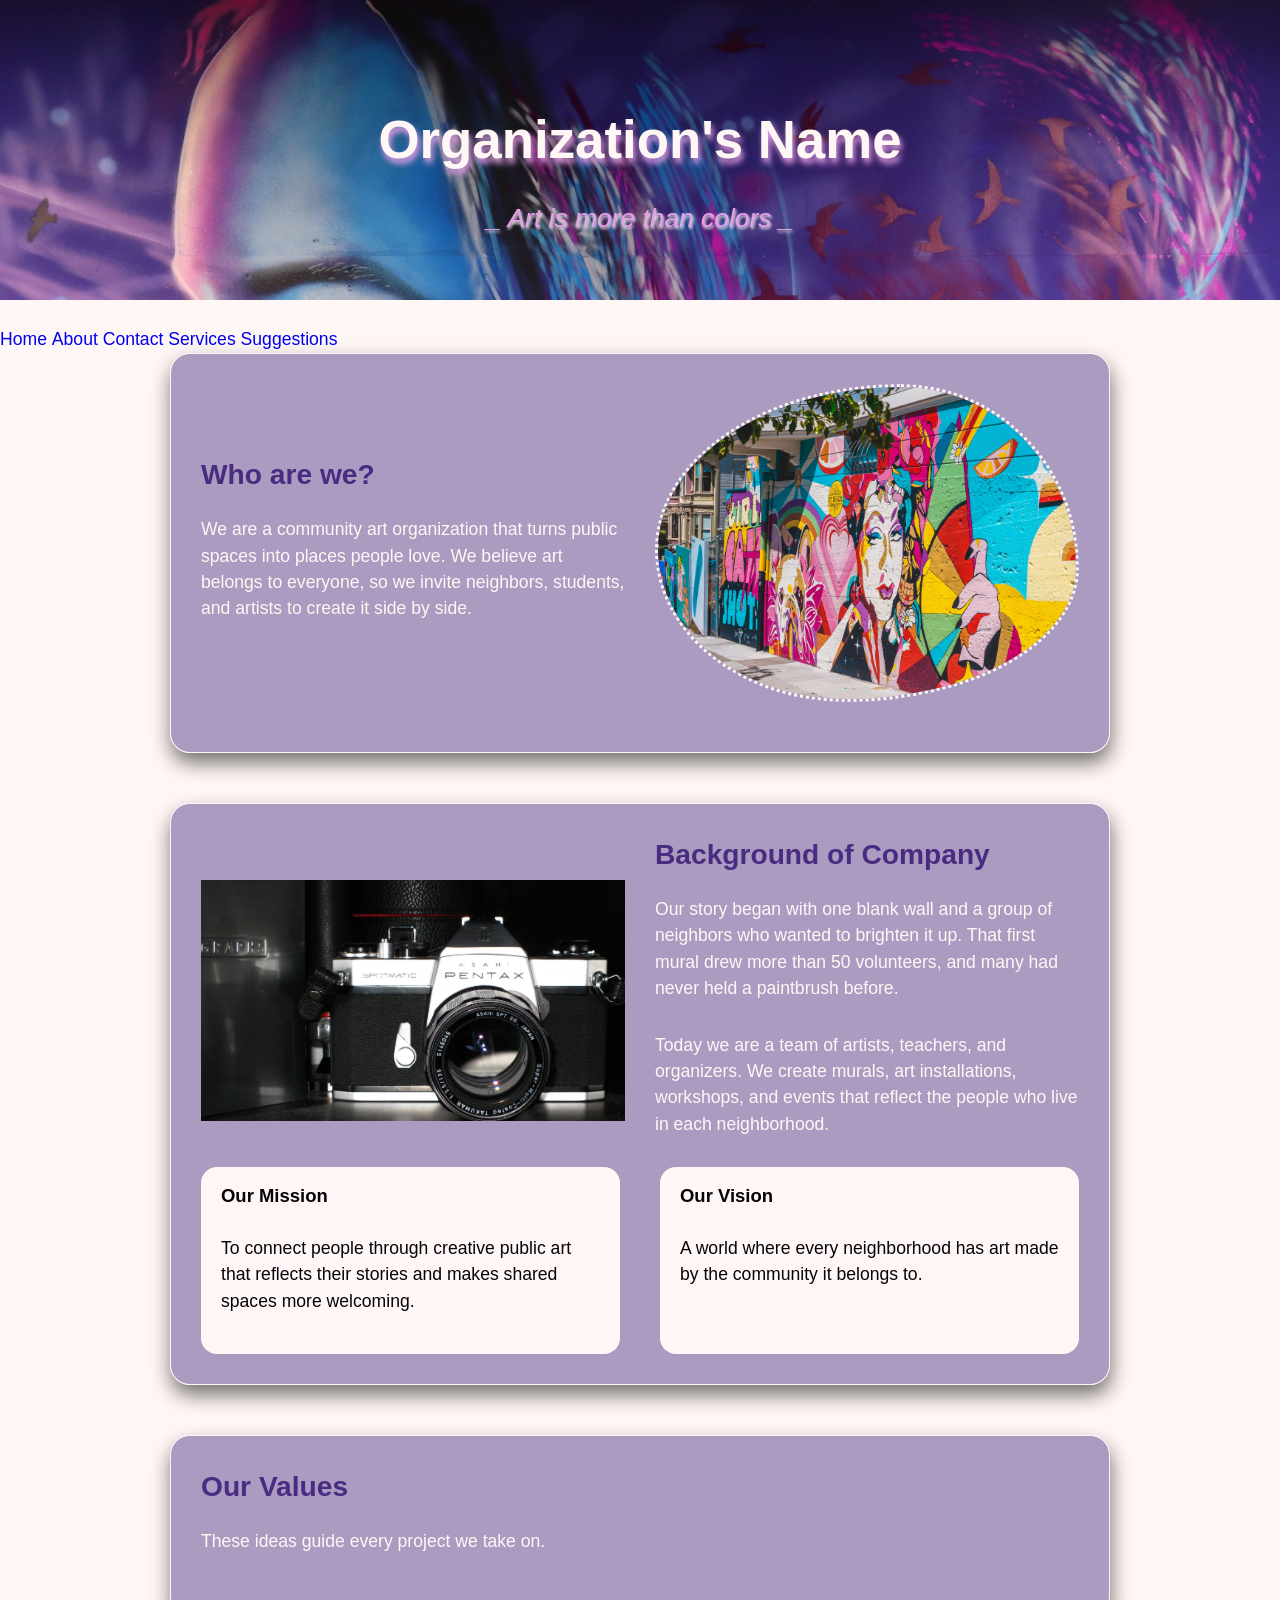
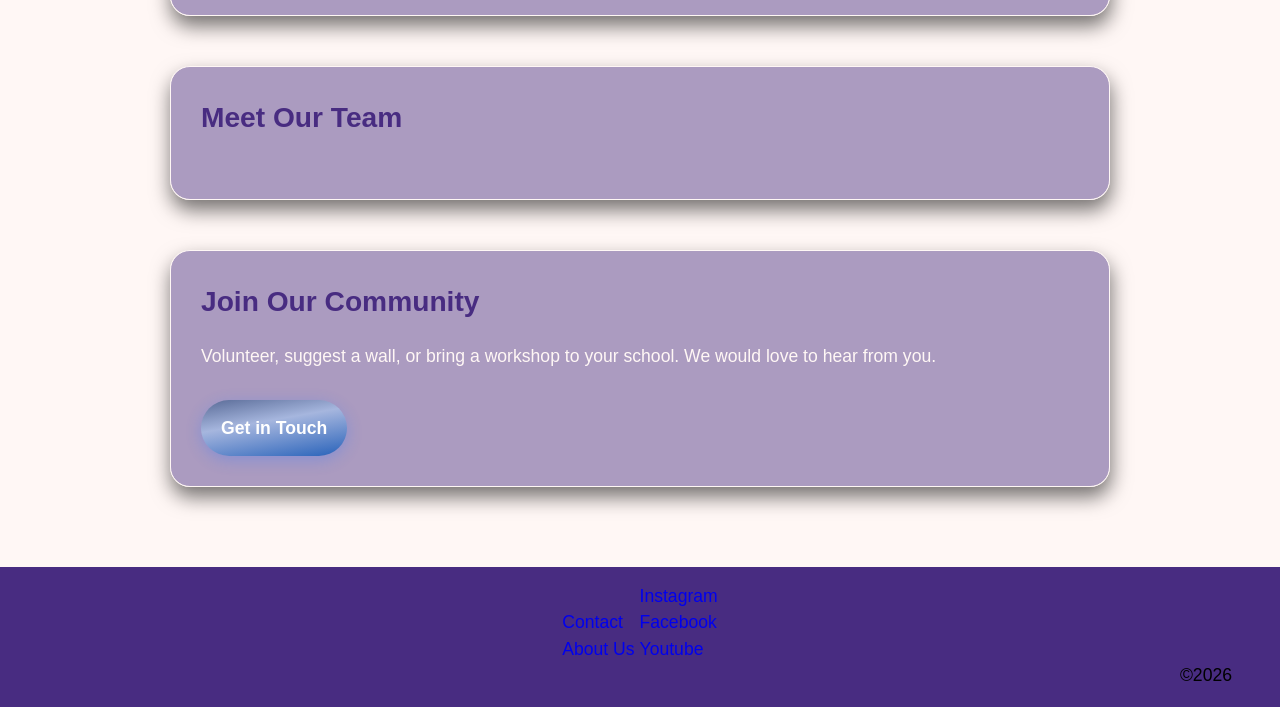
==== about.html @ e56e2a76 "🎨 Mobile drop-down menu functionality and header & footer HTML added" ====
<!DOCTYPE html>
<html lang="en">
<head>
    <meta charset="UTF-8">
    <meta name="viewport" content="width=device-width, initial-scale=1.0">
    <title>About Us</title>
    <link rel="stylesheet" href="css/layout.css">
    <link rel="stylesheet" href="css/styles.css">
</head>
<body>
    <header>
        <div id="slogan">
            <h1>Organization's Name</h1>
            <p>_ Art is more than colors _</p>
        </div>
    </header>

    <div class="drop-menu">
        <input type="checkbox" id="toggle" class="input" />
        <label class="hamburger" for="toggle">
            <img src="img/menu-icon.png" class="hamburger-icon" alt="">
        </label>

        <nav class="menu">
            <ul class="menu-list">
                <a href="index.html" class="menu-button"><li>Home</li></a>
                <a href="about.html" class="menu-button"><li>About</li></a>
                <a href="contact.html" class="menu-button"><li>Contact</li></a>
                <a href="services.html" class="menu-button"><li>Services</li></a>
                <a href="suggest.html" class="menu-button"><li>Suggestions</li></a>
            </ul>
        </nav>
    </div>

    <main id="homepage">
        <section>
            <div class="split">
                <div>
                    <h2>Who are we?</h2>
                    <p>We are a community art organization that turns public spaces into places people love. We believe art belongs to everyone, so we invite neighbors, students, and artists to create it side by side.</p>
                </div>
                <img class="special-img" src="img/community-art-creation.jpg" alt="Community Art Creation">
                </div>
        </section>

        <section>
            <div class="split">
                <img src="img/camera.jpg" alt="">
                <div>
                    <h2>Background of Company</h2>
                    <p>Our story began with one blank wall and a group of neighbors who wanted to brighten it up. That first mural drew more than 50 volunteers, and many had never held a paintbrush before.</p>
                    <p>Today we are a team of artists, teachers, and organizers. We create murals, art installations, workshops, and events that reflect the people who live in each neighborhood.</p>
                </div>
            </div>
            <div class="grid-2">
                <div class="card">
                    <h3>Our Mission</h3>
                    <p>To connect people through creative public art that reflects their stories and makes shared spaces more welcoming.</p>
                </div>
                <div class="card">
                    <h3>Our Vision</h3>
                    <p>A world where every neighborhood has art made by the community it belongs to.</p>
                </div>
            </div>
        </section>
        <section>
            <h2>Our Values</h2>
            <p>These ideas guide every project we take on.</p>
        </section>
        <section>
            <h2>Meet Our Team</h2>
            <p></p>
        </section>
        <section>
            <h2>Join Our Community</h2>
            <p>Volunteer, suggest a wall, or bring a workshop to your school. We would love to hear from you.</p>
            <a class="button" href="contact.html">Get in Touch</a>
        </section>
    </main>

    <footer>
        <div class="footer-column-wrap">
            <div class="footer-column">
                <ul>
                    <li><a href="contact.html">Contact</a></li>
                    <li><a href="about.html">About Us</a></li>
                </ul>
            </div>

            <div class="footer-column">
                <ul>
                    <li><a href="#">Instagram</a></li>
                    <li><a href="#">Facebook</a></li>
                    <li><a href="#">Youtube</a></li>
                </ul>
            </div>
        </div>
        <span id="copyright">&copy;2026</span>
    </footer>
</body>
</html>
---- css/layout.css ----
:root {
    /*color palette from mural image*/
    --mural-purple: rgb(72, 44, 129);
    --mural-blue: rgb(94, 160, 218);
    --mural-plum: rgb(231, 161, 232);
    --mural-pink: rgb(255, 56, 129);

    /*off white and black*/
    --black: rgb(7, 3, 9);
    --white: rgb(255, 247, 245);
}

textarea{
    display:block;
    width:80%;
    height: 20vw;
}

#submissionSection{
    width: 80%;
    margin: 10rem auto;
    display:none;
    grid-template-columns: 100%;
    grid-auto-flow:row;
    row-gap: 1rem;
}

#submissionDescription{
    white-space:pre-wrap;
    width: 80%;
    margin:2rem auto;
    overflow-wrap:break-word;
}

#submissionColorPalette{
    display:grid;
    grid-template-rows:100%;
    grid-auto-columns: 1fr;
    grid-auto-flow: column;
    height: fit-content;
    width: 95%;
    margin: 3rem auto;
    box-shadow: 0 0 10px rgba(0, 0, 0, 0.351);
}

#submissionColorPalette > *{
   
    height: fit-content;
    text-align:center;
    padding: 0.5rem;
}

#submissionColorPalette h3{
    color:white;
    font-size: clamp(1.25rem, 80%, 10rem);

    margin-top: 5rem;
    margin-bottom: 5px;
    text-shadow: 0px 0px 2px rgba(0, 0, 0, 0.474);
}

#suggestForm{
    display:grid;
    grid-template-columns: repeat(2, 1fr);
    justify-content:center;
}

#firstNameBox, #lastNameBox, #artNameBox{
    width:80%;
    margin-left:auto;
    margin-right:auto;
    display:grid;
    grid-template-rows: 100%;
    grid-template-columns: 1fr 3.5fr;
    gap: 0.5rem;
    justify-self:center;
}

#artNameBox, #suggestReqText{
    grid-column: 1/-1;
}

#colorPickerOptions{
    display:grid;
    grid-template-columns:repeat(3, 1fr);
    grid-auto-flow:row;
}

#colorBtnBox{
    display:grid;
    grid-template-columns: 100%;
    grid-template-rows: repeat(2, 1fr);
}

#colorPaletteLabel{
    display:grid;
    align-items:center;
}



#toggle {
    position: absolute;
    opacity: 0;
    width: 0;
    height: 0;
    pointer-events: none;
}

.hamburger-icon {
    opacity: 0;
    height: 0;
    width: 0;
}

/*
================================
media queries
================================
*/


/* tablet media query */
@media (max-width: 900px){
    /*Mobile drop-down menu*/

    .drop-menu {
        position: fixed;
        top: 32px;
        right: 16px;
    }

    .hamburger {
        position: absolute;
        right: 0;
    }

    .menu-button {
        display: block;
        background-color: var(--white);
    }

    .menu-list {
        text-align: right;
        position: absolute;

        right: 14px;
        top: 75px;
    }

    .menu {
        display: flex;
        flex-direction: column;
        background: var(--mural-blue);
        max-height: 0;
        overflow: hidden;
        opacity: 0;
        transition: max-height 0.38s ease, opacity 0.25s ease;
    }

    #toggle:checked ~ .menu {
        max-height: 100vh;
        opacity: 1;
    }

    .hamburger-icon {
        opacity: 1;
        height: 70px;
        width: auto;
    }

    /*---END drop-down menu---*/



    #suggestForm{
        grid-template-columns: 100%;
        grid-auto-flow: row;
    }

    #firstNameBox, #lastNameBox, #artNameBox{
        grid-template-columns:100%;
        grid-template-rows:repeat(2, 1fr);
        justify-items:center;
        justify-self:center;
    }

    #submissionColorPalette{
        grid-template-columns: repeat(2, 1fr);
        grid-template-rows: 1fr;
        grid-auto-flow:row;
        grid-auto-rows: 1fr;
    }

    #artDescription{
        height: 50vw;
    }

    .colorPicker{
        width: 10vw !important;
        height: 10vw !important;
    }

    .colorBtn{
        width: 10vw !important;
        height: 10vw !important;
    }

    #suggestForm label:has(input:focus:invalid)::before{
        left:15% !important;
    }

     #suggestForm label:has(textarea:focus:invalid)::before{
        left:-5% !important;
     }
    #homepage .split {
        grid-template-columns: 1fr;
     }
    #homepage .grid-4 {
        grid-template-columns: repeat(2,1fr);
     }
     header #slogan h1 {
        font-size: 2.3em;
     }
     header #slogan p {
        font-size: 1.2em;
     }
     #homepage .grid-2 {
        grid-template-columns: 1fr;
     }
}

/* mobile media query */
@media (max-width: 700px){
    #artDescription{
        height: 90vw;
    }
    #homepage .split {
        grid-template-columns: 1fr;
     }
    #homepage .grid-4 {
        grid-template-columns: 1fr;
     }
     header #slogan h1 {
        font-size: 2.3em;
     }
     header #slogan p {
        font-size: 1.2em;
     }
     #homepage .grid-2 {
        grid-template-columns: 1fr;
     }
}
---- css/styles.css ----
/*
================================
resets
================================
*/

*{
    box-sizing:border-box;
    
    margin: 0;
    padding: 0;
}

body{
    margin:0;
    padding:0;
    font-size:1.2em;
    font-family:'Lucida Sans', 'Lucida Sans Regular', 'Lucida Grande', 'Lucida Sans Unicode', Geneva, Verdana, sans-serif;
    line-height:1.5;
}

/*
================================
Color picker styles
================================
*/

.colorBtn{
    background-color:gray;
    border:1px solid black;
    height:2rem;
    width: 2rem;
    aspect-ratio: 1/1;
    user-select:none;
    border-radius:50%;
    display:grid;
    grid-template-columns: 100%;
    grid-template-rows: 100%;

    transition:all 0.2s ease;
    cursor:pointer;
    margin: 0.5rem;
}

.colorBtn > p{
    display:grid;
    place-items:center;
    width:100%;
    height:100%;
    line-height:1;
    text-align:center;
    font-size: 1.2rem;
    font-weight:bolder;
}

.colorPicker{
    width:2rem;
    height: 2rem;
    aspect-ratio:1;
    padding:0px;
    background-color:transparent;
    border-radius: 50%;
    cursor:pointer;
    margin: 0.5rem;

    transition:all 0.2s ease;
}

.colorPicker:hover, .colorBtn:hover{
    transform:scale(1.2);
}

.colorPicker::-webkit-color-swatch{
    border-radius: 50%;
}

.colorPicker::-moz-color-swatch{
    border-radius: 50%;
}


#colorPickerBox{
    display:grid;
    grid-template-rows:repeat(1, 1fr);
    /* grid-auto-columns: max-content; */
    grid-auto-flow:column;
    width:80%;
    justify-self:center;
    justify-content:center;
    grid-column:1/-1;
}

#submitFormBtn{
    margin: 2rem;
    font-size: 1.5rem;
    background-color:black;
    color:white;
    padding: 1rem;
    border-radius: 20px;
    width:fit-content;
    height:fit-content;

    grid-column: 1/-1;
    justify-self:center;

    transition: all 0.2s ease

}

#submitFormBtn:hover{
    cursor:pointer;
    transform:scale(1.2);
}

#submissionColorPalette{
    border-radius: 20px;
    overflow:hidden;
}


/* --------- end color picker styles --------- */

/*
================================
submission form styles
================================
*/

section{
    clear:both;
}

#suggestReqText{
    color:red;
    font-size: 1rem;
    font-style:italic;
}

.sectionTitle{
    font-size: clamp(3rem, 6vw, 20rem);
    color:rgb(232, 232, 232);
    text-shadow: 0.2vw 0.2vw 0px rgba(0, 0, 0, 0.415);
    clear:both;
    text-align:center;
    margin: 2rem auto;
    width: 100% !important;
}

#suggestForm{
    width: 80%;
    margin: 5rem auto;
    font-size:1rem;
}

#suggestForm label{
    font-size:1.4rem;
    font-weight:bold;
    position:relative;
}

#suggestForm legend{
    font-weight:bold;
    font-size: 1.2rem;
    padding: 1rem;
    color:#482c81;
}

#suggestForm > *{
    margin: 1rem;
}

#suggestCard{
    display:flow-root;
    width: 70%;
    margin: 5rem auto;
}

#suggestCardImg{
    width: clamp(150px, 40%, 1000px);
    float:left;
    margin: 0px 2rem;
    border-radius: 20px;
}

#descriptionBox{
    grid-column: 1/-1;
    justify-self:center;
    width: 80%;
}

#artDescription{
    width:100%;
    padding: 1rem;
    font-size: 1.1rem;
    overflow-wrap: break-word;
}

#submissionDescription{
    font-size: 1.2rem;
}

#suggestPage{
    font-size: 1rem;
}

#userFirstName, #userLastName, #nameInput{
    font-size: 1rem;
    padding: 0.5rem;
    border-radius: 5px;

    height:fit-content;
    align-self:center;
}

#submissionDescription::before{
    content: '"';
    font-size:clamp(2rem, 5vw, 10rem);
    font-family:'Times New Roman', Times, serif;
    color:#482c81;
}

#submissionDescription::after{
    content: '"';
    font-size:clamp(2rem, 2vw, 10rem);
    font-family:'Times New Roman', Times, serif;
    color:#482c81;
}


.submissionTitle{
    font-size:clamp(1.5rem, 2vw, 10rem);
    text-align:center;
}

#suggestForm input:focus, #suggestForm textarea:focus, .colorBtn:focus{
    box-shadow: 0px 0px 10px rgba(0, 0, 0, 0.37);
}

#suggestForm input[type="color"]:focus, .colorBtn:focus{
    outline: 2px solid #FF3881;
}

#suggestForm label:has(input:focus:invalid)::before, #suggestForm label:has(textarea:focus:invalid)::before{
    content:'*';
    color:red;
    position:absolute;
    left:-3%;
}


/* --------- end submission form styles --------- */


:root {
    /*color palette from mural image*/
    --mural-purple: rgb(72, 44, 129);
    --mural-blue: rgb(94, 160, 218);
    --mural-plum: rgb(231, 161, 232);
    --mural-pink: rgb(255, 56, 129);

    /*off white and black*/
    --black: rgb(7, 3, 9);
    --white: rgb(255, 247, 245);
}

html {
    background-color: var(--white);
}


/*Header and nav styling*/
header {
    background-image: url(../img/mural.jpg);
    background-repeat: no-repeat;
    background-size: cover;
    background-position: 50% 170%;
    background-attachment: fixed;

    width: 100%;
    height: 300px;
}

nav li {
    display: inline-block;
    list-style-type: none;
    list-style-image: none;
}

nav a {
    text-decoration: none;
}

/*---------------END header and nav styling---------------*/
body {
    width: 100%;
}

main.center {
    margin: 0 auto;
    width: 75%;
}


/*
============================
Images
============================
*/

/*default image styling, resizes large images and centers them*/
img {
    width: 100%;
    height: auto;

    max-width: 700px;
    margin: 0 auto;
}

/*other image styling*/
img.gallery-img {
    display: inline-block;
    max-width: 300px;
}

img.left {
    max-width: 50%;
    margin: 0 1rem 0 0;
}

img.right {
    max-width: 50%;
    margin: 0 0 0 1rem;
}

/*----------------END image styling.----------------*/





.content-box {
    display: flow-root;
    min-height: fit-content;
    object-fit: contain;
}




hr {
    border-top: 2px solid black;
    margin: 1rem auto;
}







/*
================================
Footer styling
================================
*/
footer {
    background-color: var(--mural-purple);
    grid-area: footer;
    width: 100%;
    min-height: 140px;

    margin: 5rem 0 0;
    padding: 1rem;
}

.footer-column-wrap {
    margin: 0 auto;
    width: fit-content;
}

.footer-column {
    display: inline-block;
}

footer li {
    list-style-type: none;
    list-style-image: none;
}

footer a {
    text-decoration: none;
}

#copyright {
    float: right;
    margin-right: 2rem;
}

/*-----------------END footer styling----------------*/

body {
    font-size: 1.1em;
}

/** index page styling **/
#slogan {
    text-align: center;
    padding: 100px 50px;
}

#slogan h1 {
    font-size: 3em;
    color: var(--white);
    text-shadow: 2px 5px 6px var(--mural-plum);
    margin-bottom: 20px;
    font-weight: 800;
}

#slogan p {
    font-size: 1.5em;
    font-style: italic;
    color: var(--mural-plum);
    text-shadow: 1px 2px 3px var(--white);
    font-weight: 500;
}

#homepage {
    max-width: 1000px;
    margin: 0 auto;
    padding: 0 30px;
}

#homepage section {
    background-color: rgba(72, 44, 129, 0.454);
    border-radius: 20px;
    padding: 30px;
    margin-bottom: 50px;
    box-shadow: 1px 10px 20px rgba(0, 0, 0, 0.547);
    border: 1px solid var(--white);
}

#homepage section h2 {
    font-size: 1.6em;
    color: var(--mural-purple);
    margin-bottom: 20px;
    font-weight: 700;
}

#homepage section p {
    color: var(--white);
    margin-bottom: 30px;
}

.special-img {
    width: 100%;
    max-height: 350px;
    object-fit: cover;
    aspect-ratio: 4/3;
    border-radius: 58% 42% 55% 45% / 52% 58% 42% 48%;
    border: 3px dotted var(--white);
    margin-bottom: 20px;
}

.scrolling {
  display:flex;
  gap:10px;
  overflow-x:auto;
  padding-bottom:20px;
}
.scroller-card {
  position:relative;
  flex:0 0 min(80%,350px);
  margin:0;
  border-radius: 10px;
  overflow:hidden
}
.scroller-card img {
  width:100%;
  aspect-ratio:16/10;
  object-fit:cover
}
.scroller-card figcaption{
  position:absolute;
  left:0;
  right:0;
  bottom:0;  
  padding:10px;
  background:#482c816e;
  color: white;
}
.button-grp {
    margin-top: 20px;
    display: flex;
    flex-direction: column;
    align-items: flex-start;
    gap: 15px;
}

.button-grp p {
    font-weight: 600;
    color: var(--mural-purple);
    margin-bottom: 0;
}

.button {
    display: inline-block;
    background: linear-gradient(170deg, rgba(59, 89, 136, 0.738) 0%, rgba(164, 192, 233, 0.731) 40%, rgba(1, 81, 184, 0.777) 100%);
    color: #ffffff;
    padding: 15px 20px;
    border-radius: 50px;
    text-decoration: none;
    font-weight: 600;
    box-shadow: 0 4px 15px rgba(51, 119, 255, 0.3);
    transition: transform 0.2s ease, box-shadow 0.2s ease;
}

.button:hover {
    transform: translateY(2px);
    box-shadow: 0 6px 20px rgba(0, 128, 255, 0.718);
}

.split {
    display: grid;
    grid-template-columns: repeat(2,1fr);
    gap: 30px;
    align-items: center;
}

.grid-4 {
    display: grid;
    grid-template-columns: repeat(4,1fr);
    gap: 15px;
}
.card {
    background-color: var(--white);
    border-radius: 16px;
}
.card img {
    aspect-ratio: 3/2;
    object-fit: cover;
    border-radius: 10px;
}
.card h3 {
    color: var(--black);
    font-size: 1.05em;
    margin: 15px 20px;
}
#homepage .card p {
    color: var(--black);
    padding: 10px 20px;
}
.grid-2 {
    display: grid;
    grid-template-columns: repeat(2,1fr);
    gap: 40px;
}
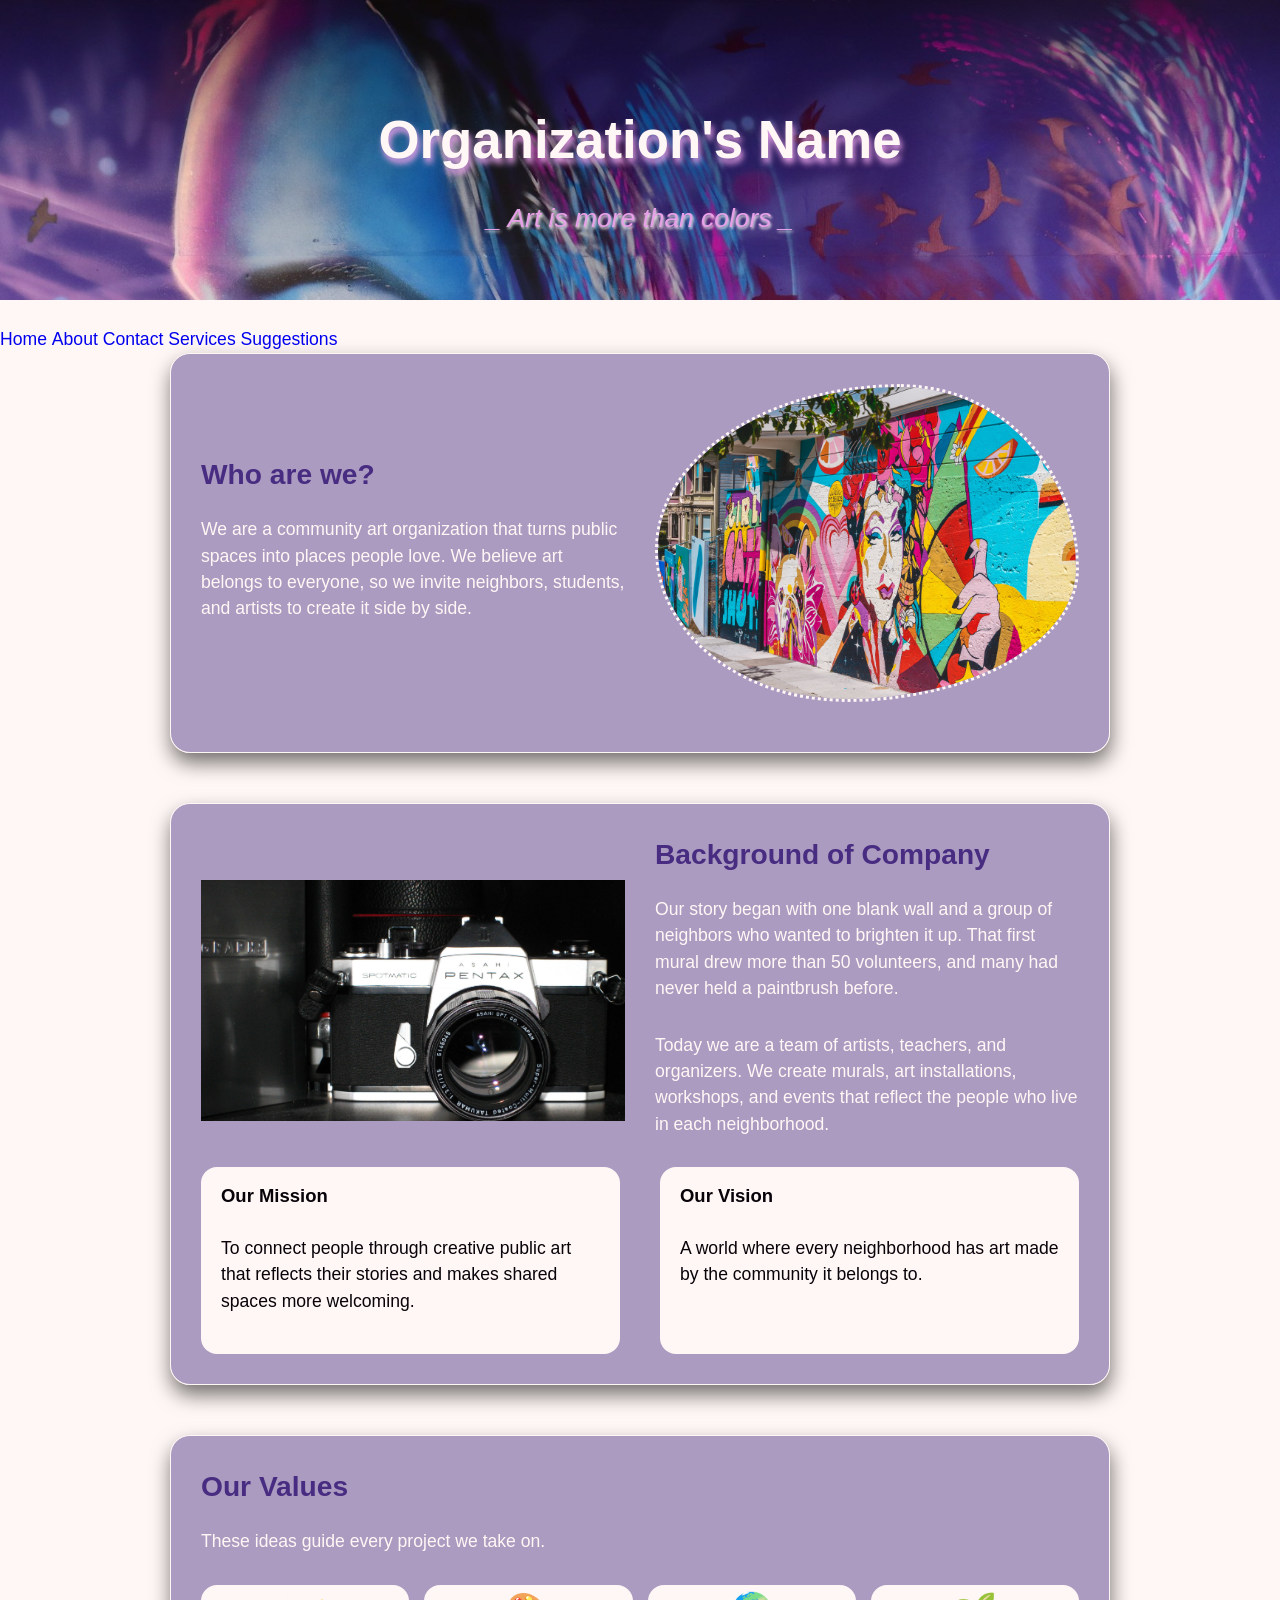
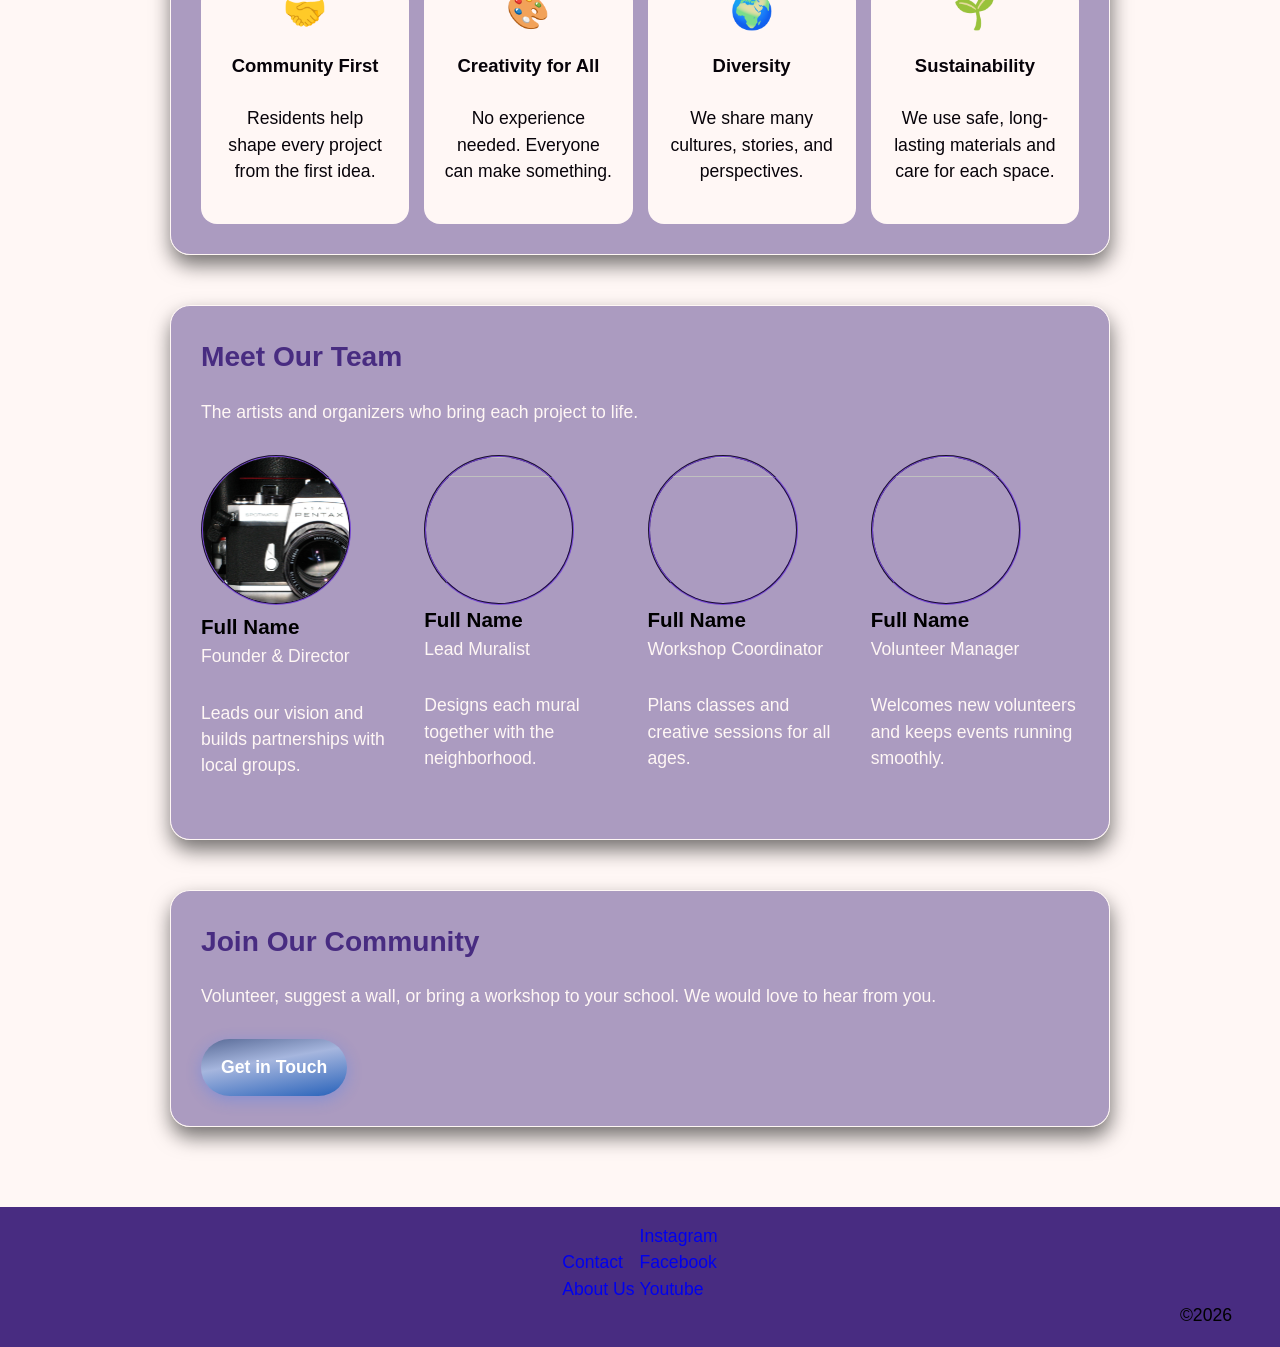
==== commit b2991e48: "Merge branch 'main' of https://github.com/MicahBits-n-Bytes/Fox-valley-art-installation-site" ====
--- a/about.html
+++ b/about.html
@@ -66,10 +66,60 @@
         <section>
             <h2>Our Values</h2>
             <p>These ideas guide every project we take on.</p>
+
+            <div class="grid-4">
+                <article class="card value">
+                    <span class="icon">🤝</span>
+                    <h3>Community First</h3>
+                    <p>Residents help shape every project from the first idea.</p>
+                </article>
+                <article class="card value">
+                    <span class="icon">🎨</span>
+                    <h3>Creativity for All</h3>
+                    <p>No experience needed. Everyone can make something.</p>
+                </article>
+                <article class="card value">
+                    <span class="icon">🌍</span>
+                    <h3>Diversity</h3>
+                    <p>We share many cultures, stories, and perspectives.</p>
+                </article>
+                <article class="card value">
+                    <span class="icon">🌱</span>
+                    <h3>Sustainability</h3>
+                    <p>We use safe, long-lasting materials and care for each space.</p>
+                </article>
+            </div>
         </section>
         <section>
             <h2>Meet Our Team</h2>
-            <p></p>
+            <p>The artists and organizers who bring each project to life.</p>
+
+            <div class="grid-4">
+                <article class="team-member">
+                    <img src="img/camera.jpg" alt="">
+                    <h3>Full Name</h3>
+                    <p class="role">Founder &amp; Director</p>
+                    <p>Leads our vision and builds partnerships with local groups.</p>
+                </article>
+                <article class="team-member">
+                    <img src="img/" alt="">
+                    <h3>Full Name</h3>
+                    <p class="role">Lead Muralist</p>
+                    <p>Designs each mural together with the neighborhood.</p>
+                </article>
+                <article class="team-member">
+                    <img src="img/" alt="">
+                    <h3>Full Name</h3>
+                    <p class="role">Workshop Coordinator</p>
+                    <p>Plans classes and creative sessions for all ages.</p>
+                </article>
+                <article class="team-member">
+                    <img src="img/" alt="">
+                    <h3>Full Name</h3>
+                    <p class="role">Volunteer Manager</p>
+                    <p>Welcomes new volunteers and keeps events running smoothly.</p>
+                </article>
+            </div>
         </section>
         <section>
             <h2>Join Our Community</h2>
--- a/css/styles.css
+++ b/css/styles.css
@@ -554,3 +554,19 @@
     grid-template-columns: repeat(2,1fr);
     gap: 40px;
 }
+.card.value {
+    text-align: center;
+}
+
+.card .icon {
+    display: block;
+    font-size: 2em;
+    margin-bottom: 8px;
+}
+.team-member img {
+    max-width: 150px;
+    border: 2px groove var(--mural-purple);
+    border-radius: 100px;
+    aspect-ratio: 1;
+    object-fit: cover;
+}
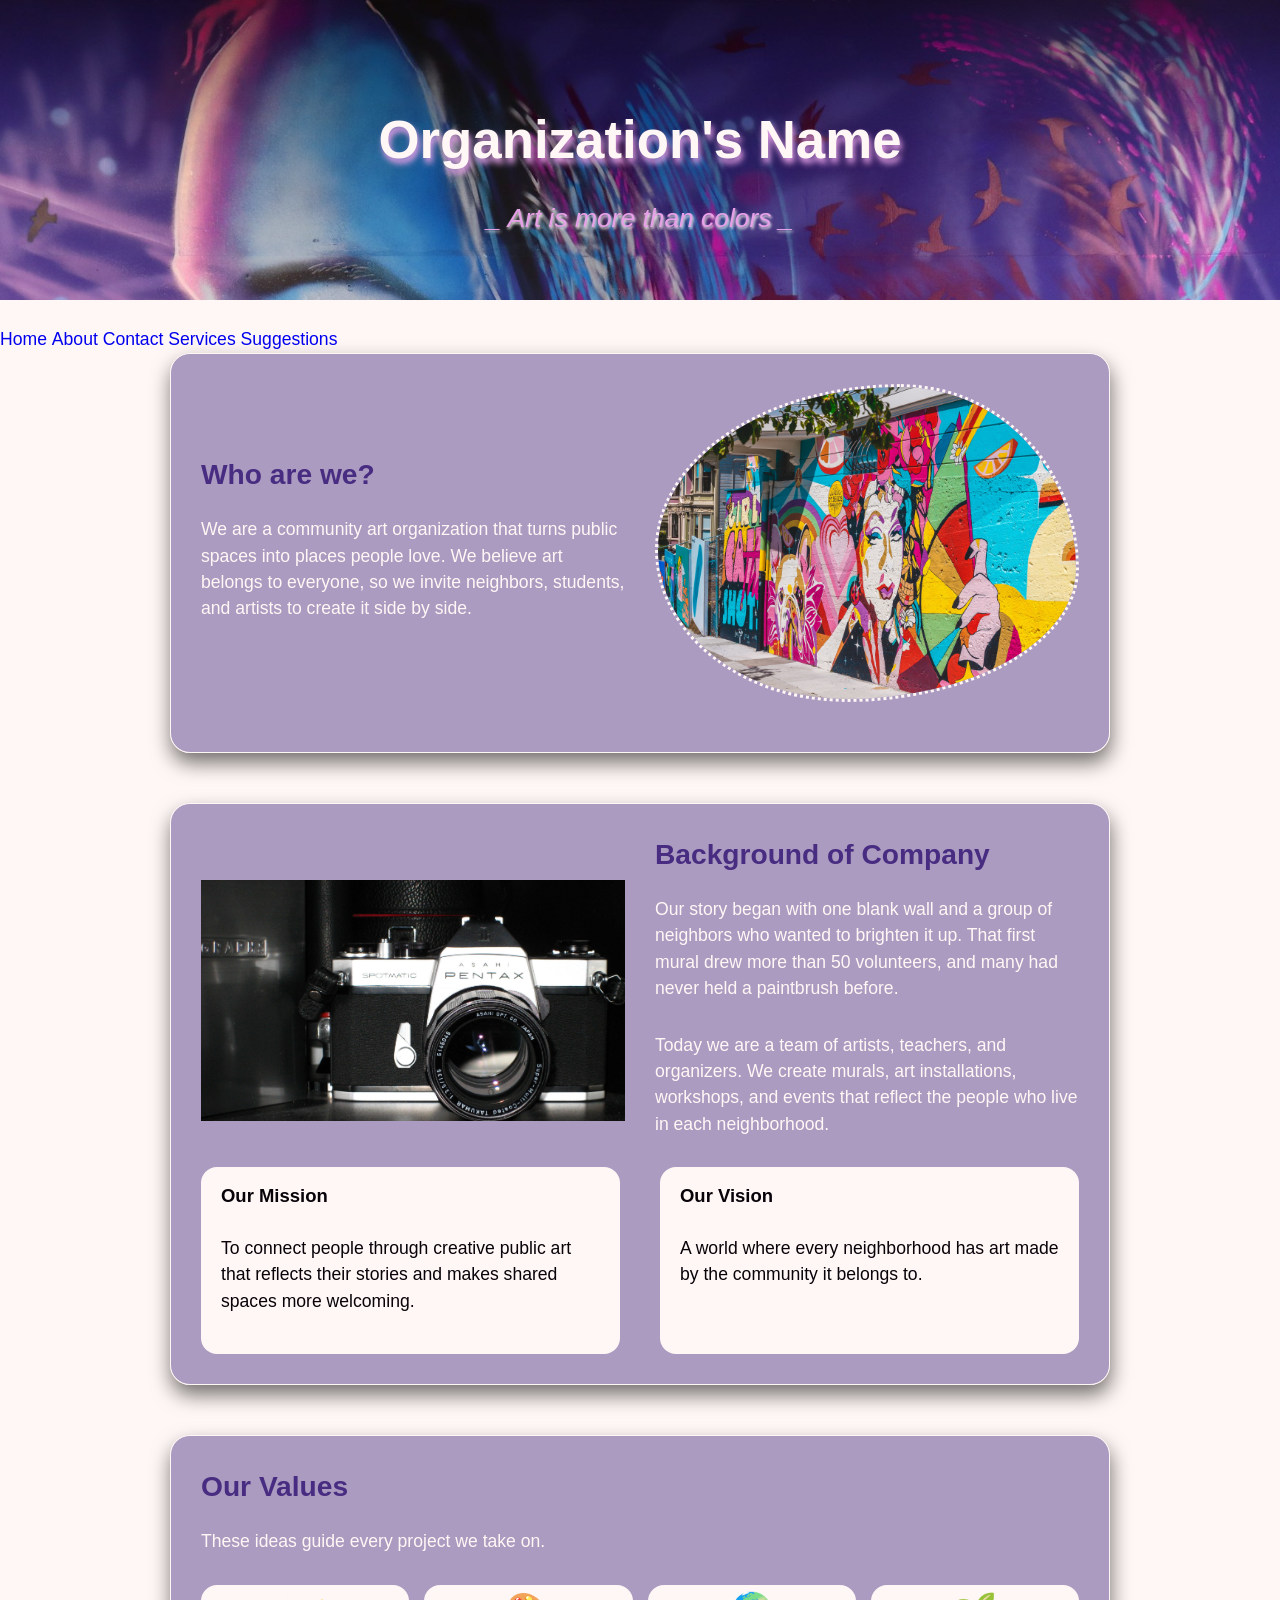
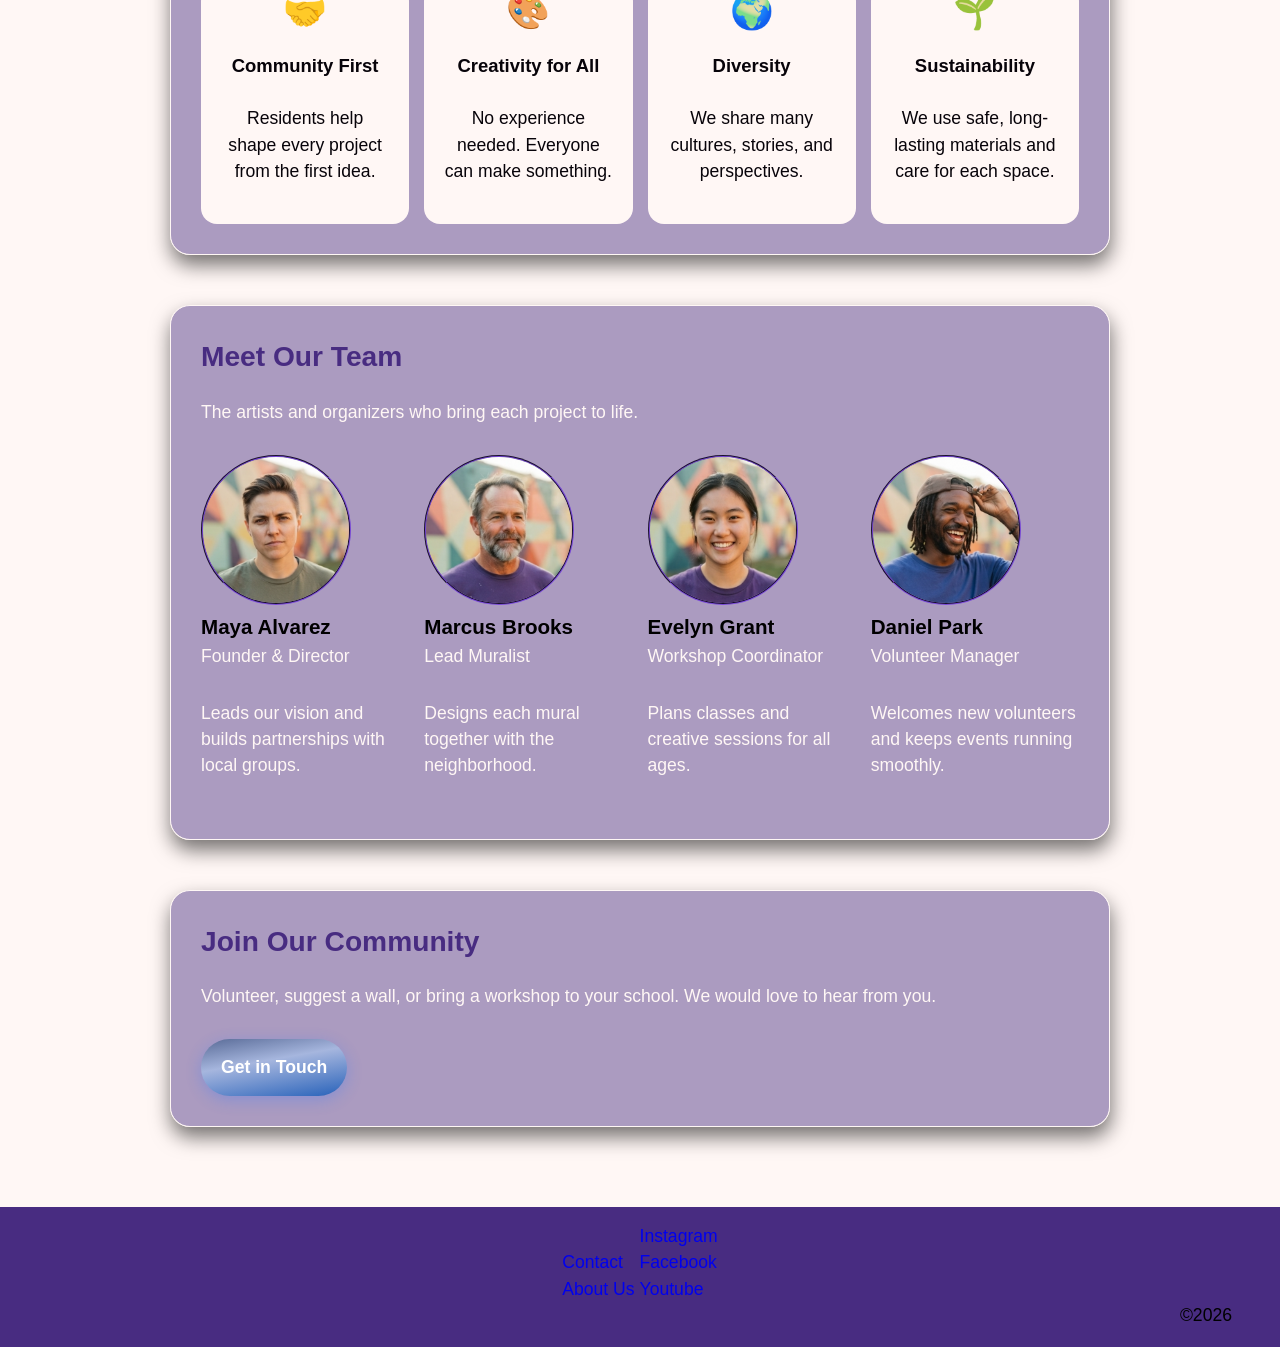
==== commit 49b4d1af: "team portrait" ====
--- a/about.html
+++ b/about.html
@@ -96,26 +96,26 @@
 
             <div class="grid-4">
                 <article class="team-member">
-                    <img src="img/camera.jpg" alt="">
-                    <h3>Full Name</h3>
+                    <img src="img/maya.pnj.png" alt="Director">
+                    <h3>Maya Alvarez</h3>
                     <p class="role">Founder &amp; Director</p>
                     <p>Leads our vision and builds partnerships with local groups.</p>
                 </article>
                 <article class="team-member">
-                    <img src="img/" alt="">
-                    <h3>Full Name</h3>
+                    <img src="img/marcus.pnj.png" alt="Lead Installation Artist">
+                    <h3>Marcus Brooks</h3>
                     <p class="role">Lead Muralist</p>
                     <p>Designs each mural together with the neighborhood.</p>
                 </article>
                 <article class="team-member">
-                    <img src="img/" alt="">
-                    <h3>Full Name</h3>
+                    <img src="img/evelyn.pnj.png" alt="Coordinator">
+                    <h3>Evelyn Grant</h3>
                     <p class="role">Workshop Coordinator</p>
                     <p>Plans classes and creative sessions for all ages.</p>
                 </article>
                 <article class="team-member">
-                    <img src="img/" alt="">
-                    <h3>Full Name</h3>
+                    <img src="img/daniel.pnj.png" alt="Volunteer Manager">
+                    <h3>Daniel Park</h3>
                     <p class="role">Volunteer Manager</p>
                     <p>Welcomes new volunteers and keeps events running smoothly.</p>
                 </article>
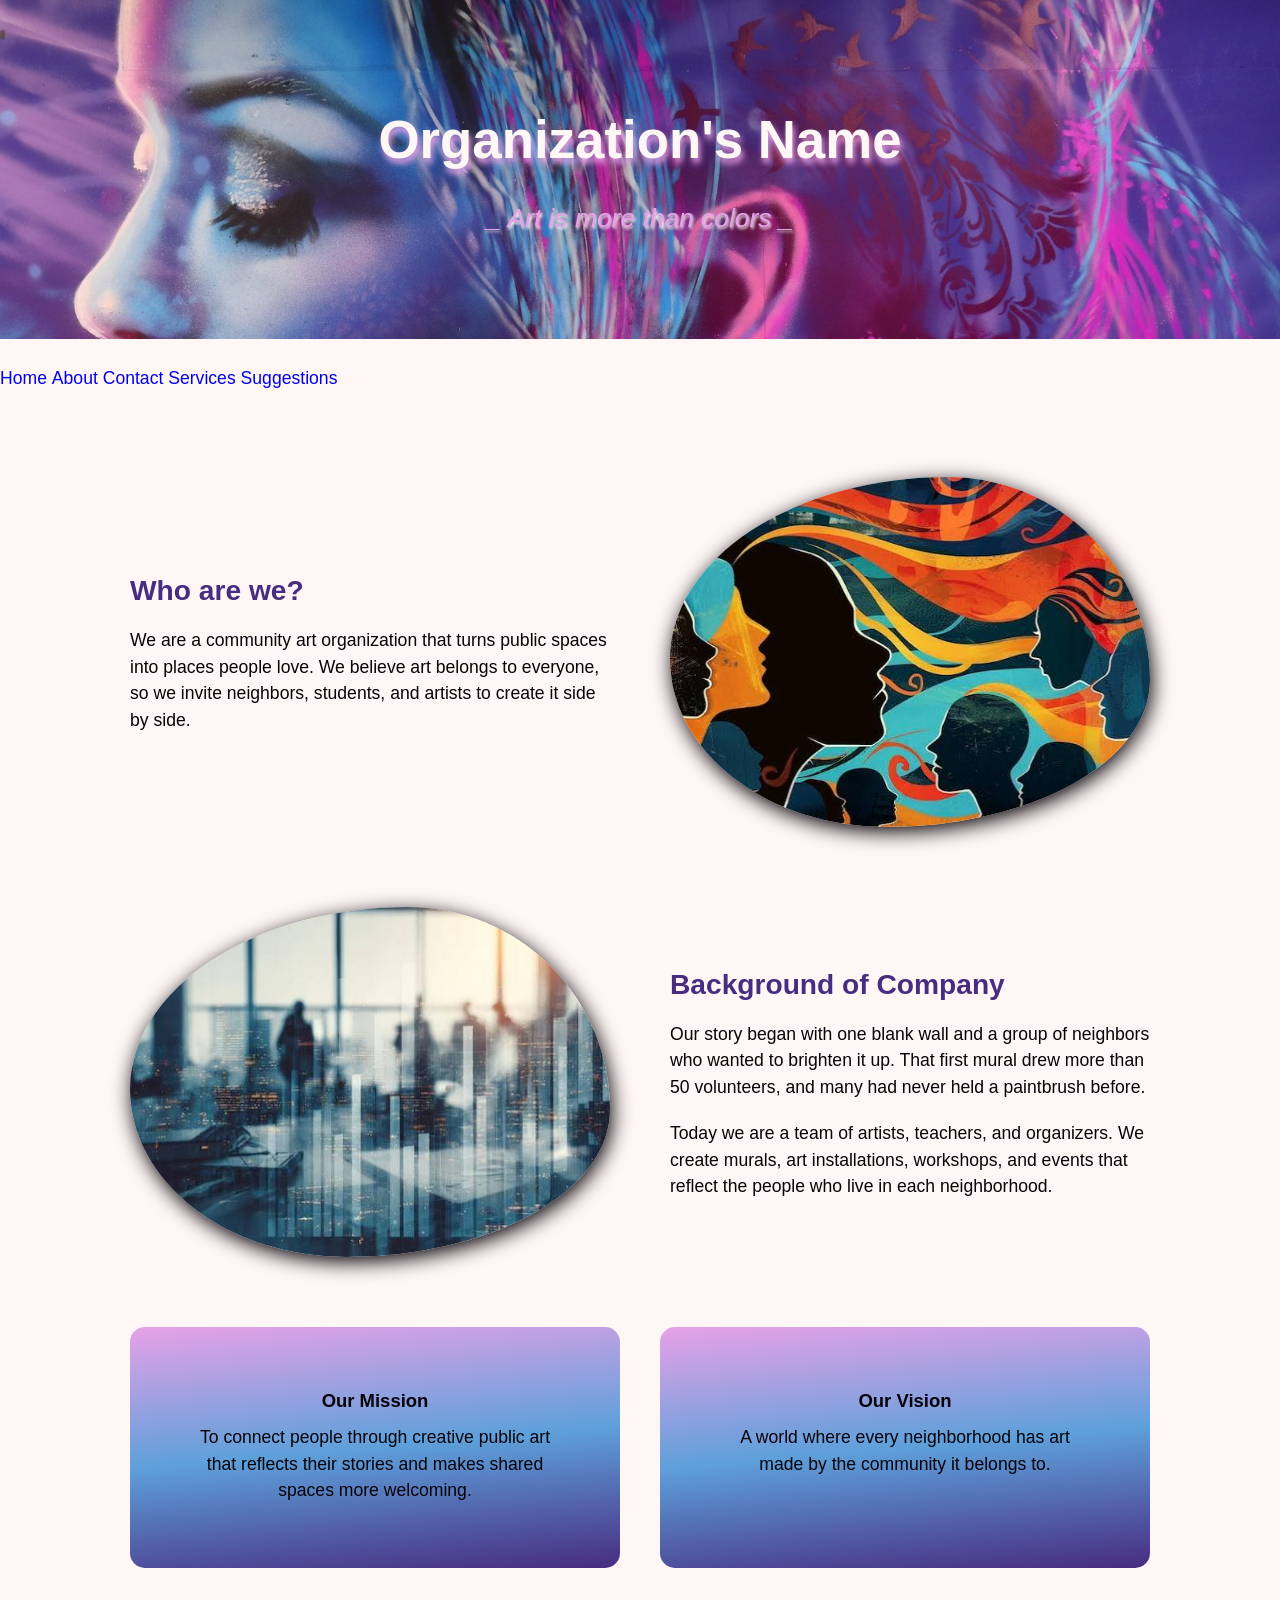
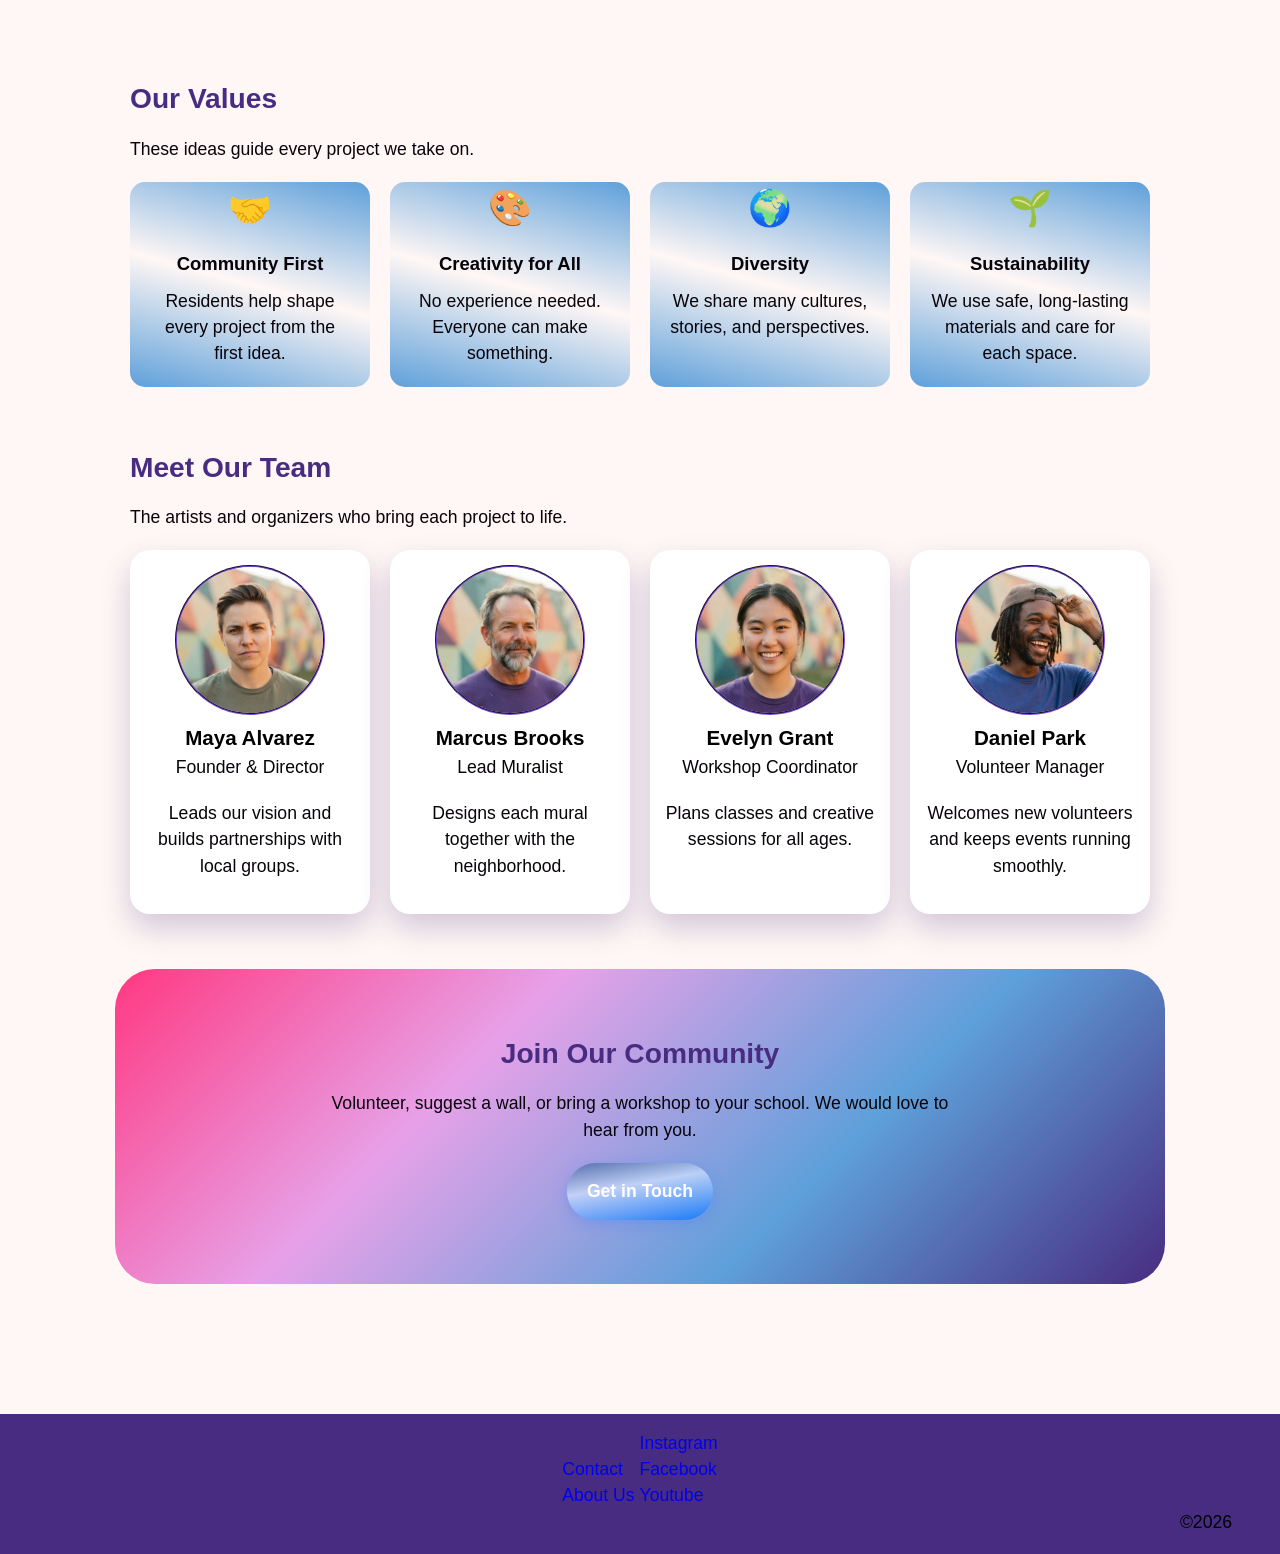
==== commit dfb3a93b: "about page completed 📌" ====
--- a/about.html
+++ b/about.html
@@ -39,13 +39,13 @@
                     <h2>Who are we?</h2>
                     <p>We are a community art organization that turns public spaces into places people love. We believe art belongs to everyone, so we invite neighbors, students, and artists to create it side by side.</p>
                 </div>
-                <img class="special-img" src="img/community-art-creation.jpg" alt="Community Art Creation">
+                <img class="special-img" src="img/art.jpeg" alt="Art">
                 </div>
         </section>
 
         <section>
             <div class="split">
-                <img src="img/camera.jpg" alt="">
+                <img class="special-img" src="img/company.jpeg" alt="Background of Company">
                 <div>
                     <h2>Background of Company</h2>
                     <p>Our story began with one blank wall and a group of neighbors who wanted to brighten it up. That first mural drew more than 50 volunteers, and many had never held a paintbrush before.</p>
@@ -53,11 +53,11 @@
                 </div>
             </div>
             <div class="grid-2">
-                <div class="card">
+                <div class="card background">
                     <h3>Our Mission</h3>
                     <p>To connect people through creative public art that reflects their stories and makes shared spaces more welcoming.</p>
                 </div>
-                <div class="card">
+                <div class="card background">
                     <h3>Our Vision</h3>
                     <p>A world where every neighborhood has art made by the community it belongs to.</p>
                 </div>
@@ -121,7 +121,7 @@
                 </article>
             </div>
         </section>
-        <section>
+        <section class="place">
             <h2>Join Our Community</h2>
             <p>Volunteer, suggest a wall, or bring a workshop to your school. We would love to hear from you.</p>
             <a class="button" href="contact.html">Get in Touch</a>
--- a/css/layout.css
+++ b/css/layout.css
@@ -216,7 +216,7 @@
     #homepage .split {
         grid-template-columns: 1fr;
      }
-    #homepage .grid-4 {
+    #homepage .grid-3 {
         grid-template-columns: repeat(2,1fr);
      }
      header #slogan h1 {
@@ -225,8 +225,17 @@
      header #slogan p {
         font-size: 1.2em;
      }
-     #homepage .grid-2 {
-        grid-template-columns: 1fr;
+    #homepage .split {
+        grid-template-columns: 1fr;
+     }
+    #homepage .grid-2, .grid-3 {
+        grid-template-columns: 1fr;
+     }
+     .welcome {
+        text-align: center;
+     }
+     #homepage .grid-4 {
+        grid-template-columns: 1fr 1fr;
      }
 }
 
@@ -238,7 +247,7 @@
     #homepage .split {
         grid-template-columns: 1fr;
      }
-    #homepage .grid-4 {
+    #homepage .grid-3, .grid-2 {
         grid-template-columns: 1fr;
      }
      header #slogan h1 {
@@ -247,8 +256,11 @@
      header #slogan p {
         font-size: 1.2em;
      }
-     #homepage .grid-2 {
-        grid-template-columns: 1fr;
-     }
-}
-
+     .welcome {
+        text-align: center;
+     }
+     #homepage .grid-4 {
+        grid-template-columns: 1fr;
+     }
+}
+
--- a/css/styles.css
+++ b/css/styles.css
@@ -18,6 +18,29 @@
     font-family:'Lucida Sans', 'Lucida Sans Regular', 'Lucida Grande', 'Lucida Sans Unicode', Geneva, Verdana, sans-serif;
     line-height:1.5;
 }
+
+html {
+    background-color: var(--white);
+}
+
+/*
+===========================================
+Variables
+===========================================
+*/
+:root {
+    /*color palette from mural image*/
+    --mural-purple: rgb(72, 44, 129);
+    --mural-blue: rgb(94, 160, 218);
+    --mural-plum: rgb(231, 161, 232);
+    --mural-pink: rgb(255, 56, 129);
+
+    /*off white and black*/
+    --black: rgb(7, 3, 9);
+    --white: rgb(255, 247, 245);
+}
+
+
 
 /*
 ================================
@@ -251,33 +274,36 @@
 /* --------- end submission form styles --------- */
 
 
-:root {
-    /*color palette from mural image*/
-    --mural-purple: rgb(72, 44, 129);
-    --mural-blue: rgb(94, 160, 218);
-    --mural-plum: rgb(231, 161, 232);
-    --mural-pink: rgb(255, 56, 129);
-
-    /*off white and black*/
-    --black: rgb(7, 3, 9);
-    --white: rgb(255, 247, 245);
-}
-
-html {
-    background-color: var(--white);
-}
-
-
-/*Header and nav styling*/
+
+/*
+===============================
+Header and nav styling
+===============================
+*/
 header {
     background-image: url(../img/mural.jpg);
     background-repeat: no-repeat;
-    background-size: cover;
-    background-position: 50% 170%;
+    background-size: 100% auto;
+    background-position: center center;
     background-attachment: fixed;
 
     width: 100%;
-    height: 300px;
+    min-height: 300px;
+}
+
+/*Media queries to keep header image looking nice at all sizes*/
+@media (max-width: 1575px) {
+    header {
+        background-position: center top;
+    }
+}
+
+@media (max-width: 610px) {
+    header {
+        background-image: url(../img/mural-small.jpg);
+        background-position: left top;
+        background-size: cover;
+    }
 }
 
 nav li {
@@ -291,13 +317,11 @@
 }
 
 /*---------------END header and nav styling---------------*/
+
+
+
 body {
     width: 100%;
-}
-
-main.center {
-    margin: 0 auto;
-    width: 75%;
 }
 
 
@@ -425,45 +449,45 @@
 }
 
 #homepage {
-    max-width: 1000px;
+    max-width: 1100px;
     margin: 0 auto;
-    padding: 0 30px;
-}
-
-#homepage section {
-    background-color: rgba(72, 44, 129, 0.454);
-    border-radius: 20px;
-    padding: 30px;
-    margin-bottom: 50px;
-    box-shadow: 1px 10px 20px rgba(0, 0, 0, 0.547);
-    border: 1px solid var(--white);
-}
-
-#homepage section h2 {
+    padding: 40px 25px 30px;
+}
+
+#homepage h2 {
     font-size: 1.6em;
     color: var(--mural-purple);
+    margin-bottom: 15px;
+    font-weight: 800;
+    line-height: 1.5;
+}
+
+#homepage p {
+    color: var(--black);
     margin-bottom: 20px;
+    line-height: 1.5;
+}
+.welcome {
+    color: var(--mural-pink);
     font-weight: 700;
-}
-
-#homepage section p {
-    color: var(--white);
-    margin-bottom: 30px;
-}
-
+    letter-spacing: 3px;
+    text-transform: uppercase;
+    padding: 10px;
+    text-decoration: underline;
+}
 .special-img {
-    width: 100%;
+    max-width: 100%;
     max-height: 350px;
     object-fit: cover;
     aspect-ratio: 4/3;
     border-radius: 58% 42% 55% 45% / 52% 58% 42% 48%;
-    border: 3px dotted var(--white);
+    box-shadow: 2px 5px 20px var(--black);
     margin-bottom: 20px;
 }
 
 .scrolling {
   display:flex;
-  gap:10px;
+  gap: 30px;
   overflow-x:auto;
   padding-bottom:20px;
 }
@@ -472,7 +496,8 @@
   flex:0 0 min(80%,350px);
   margin:0;
   border-radius: 10px;
-  overflow:hidden
+  overflow:hidden;
+  box-shadow: 2px 5px 20px var(--black);
 }
 .scroller-card img {
   width:100%;
@@ -492,19 +517,18 @@
     margin-top: 20px;
     display: flex;
     flex-direction: column;
-    align-items: flex-start;
+    align-items: center;
+    text-align: center;
     gap: 15px;
 }
 
 .button-grp p {
     font-weight: 600;
     color: var(--mural-purple);
-    margin-bottom: 0;
-}
-
+}
 .button {
     display: inline-block;
-    background: linear-gradient(170deg, rgba(59, 89, 136, 0.738) 0%, rgba(164, 192, 233, 0.731) 40%, rgba(1, 81, 184, 0.777) 100%);
+    background: linear-gradient(170deg, rgba(55, 93, 153, 0.738) 0%, rgba(207, 226, 255, 0.731) 40%, rgba(0, 110, 255, 0.777) 100%);
     color: #ffffff;
     padding: 15px 20px;
     border-radius: 50px;
@@ -522,40 +546,79 @@
 .split {
     display: grid;
     grid-template-columns: repeat(2,1fr);
-    gap: 30px;
+    gap: 60px;
     align-items: center;
 }
-
-.grid-4 {
+.split > .button-grp {
+    grid-column: 1 / -1;
+}
+.background {
+    text-align: center;
+    margin: 50px 0;
+    background: linear-gradient(175deg, var(--mural-plum), var(--mural-blue), var(--mural-purple));
+    padding: 45px 40px;
+    border-radius: 60px;
+}
+.grid-3 {
     display: grid;
-    grid-template-columns: repeat(4,1fr);
+    grid-template-columns: repeat(3,1fr);
     gap: 15px;
 }
+.place {
+    background: linear-gradient(135deg, var(--mural-pink), var(--mural-plum), var(--mural-blue), var(--mural-purple));
+    border-radius: 40px;
+    padding: 64px 32px;
+    margin: 40px 0 20px;
+    text-align: center;
+}
+
+.place p {
+    max-width: 620px;
+    margin: 0 auto 16px;
+}
+
+.place .button-grp {
+    align-items: center;
+}
 .card {
+    overflow: hidden;
     background-color: var(--white);
-    border-radius: 16px;
+    border-radius: 15px;
+    transition: transform 0.25s ease, box-shadow 0.25s ease;
 }
 .card img {
+    display: block;
+    max-width: 100%;
     aspect-ratio: 3/2;
     object-fit: cover;
-    border-radius: 10px;
+}
+.card:hover {
+    transform: translateY(-6px);
+    box-shadow: 0 14px 30px rgba(72, 44, 129, 0.24);
 }
 .card h3 {
     color: var(--black);
     font-size: 1.05em;
-    margin: 15px 20px;
+    margin: 15px 20px 10px;
 }
 #homepage .card p {
     color: var(--black);
-    padding: 10px 20px;
+    padding: 0 20px;
 }
 .grid-2 {
     display: grid;
     grid-template-columns: repeat(2,1fr);
     gap: 40px;
 }
+.grid-4 {
+    display: grid;
+    grid-template-columns: repeat(4,1fr);
+    gap: 20px;
+}
 .card.value {
     text-align: center;
+    background: linear-gradient(195deg, var(--mural-blue), var(--white), var(--mural-blue));
+    
 }
 
 .card .icon {
@@ -569,4 +632,15 @@
     border-radius: 100px;
     aspect-ratio: 1;
     object-fit: cover;
-}+}
+.team-member {
+    text-align: center;
+    background-color: #ffffff;
+    padding: 15px;
+    border-radius: 20px;
+    box-shadow: 0 14px 30px rgba(72, 44, 129, 0.24);
+}
+section {
+    padding: 15px;
+    margin: 30px 0;
+}
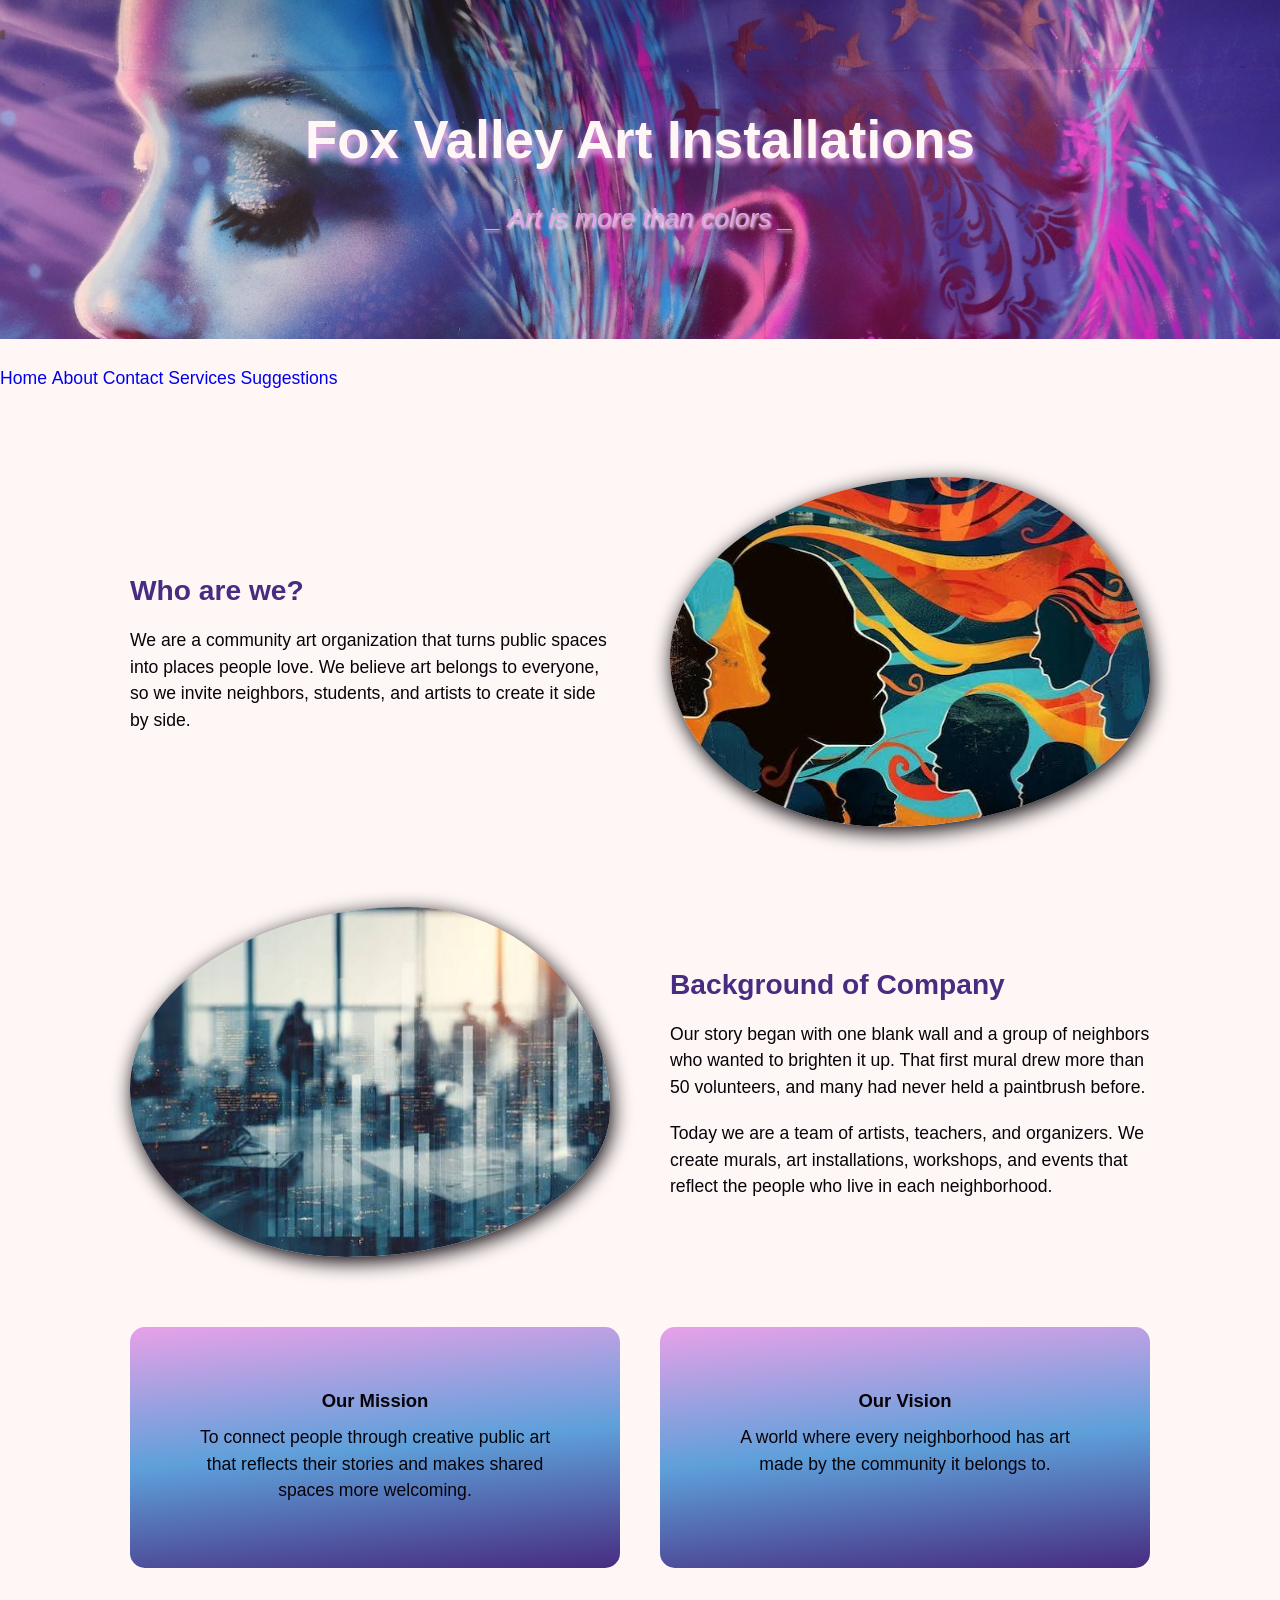
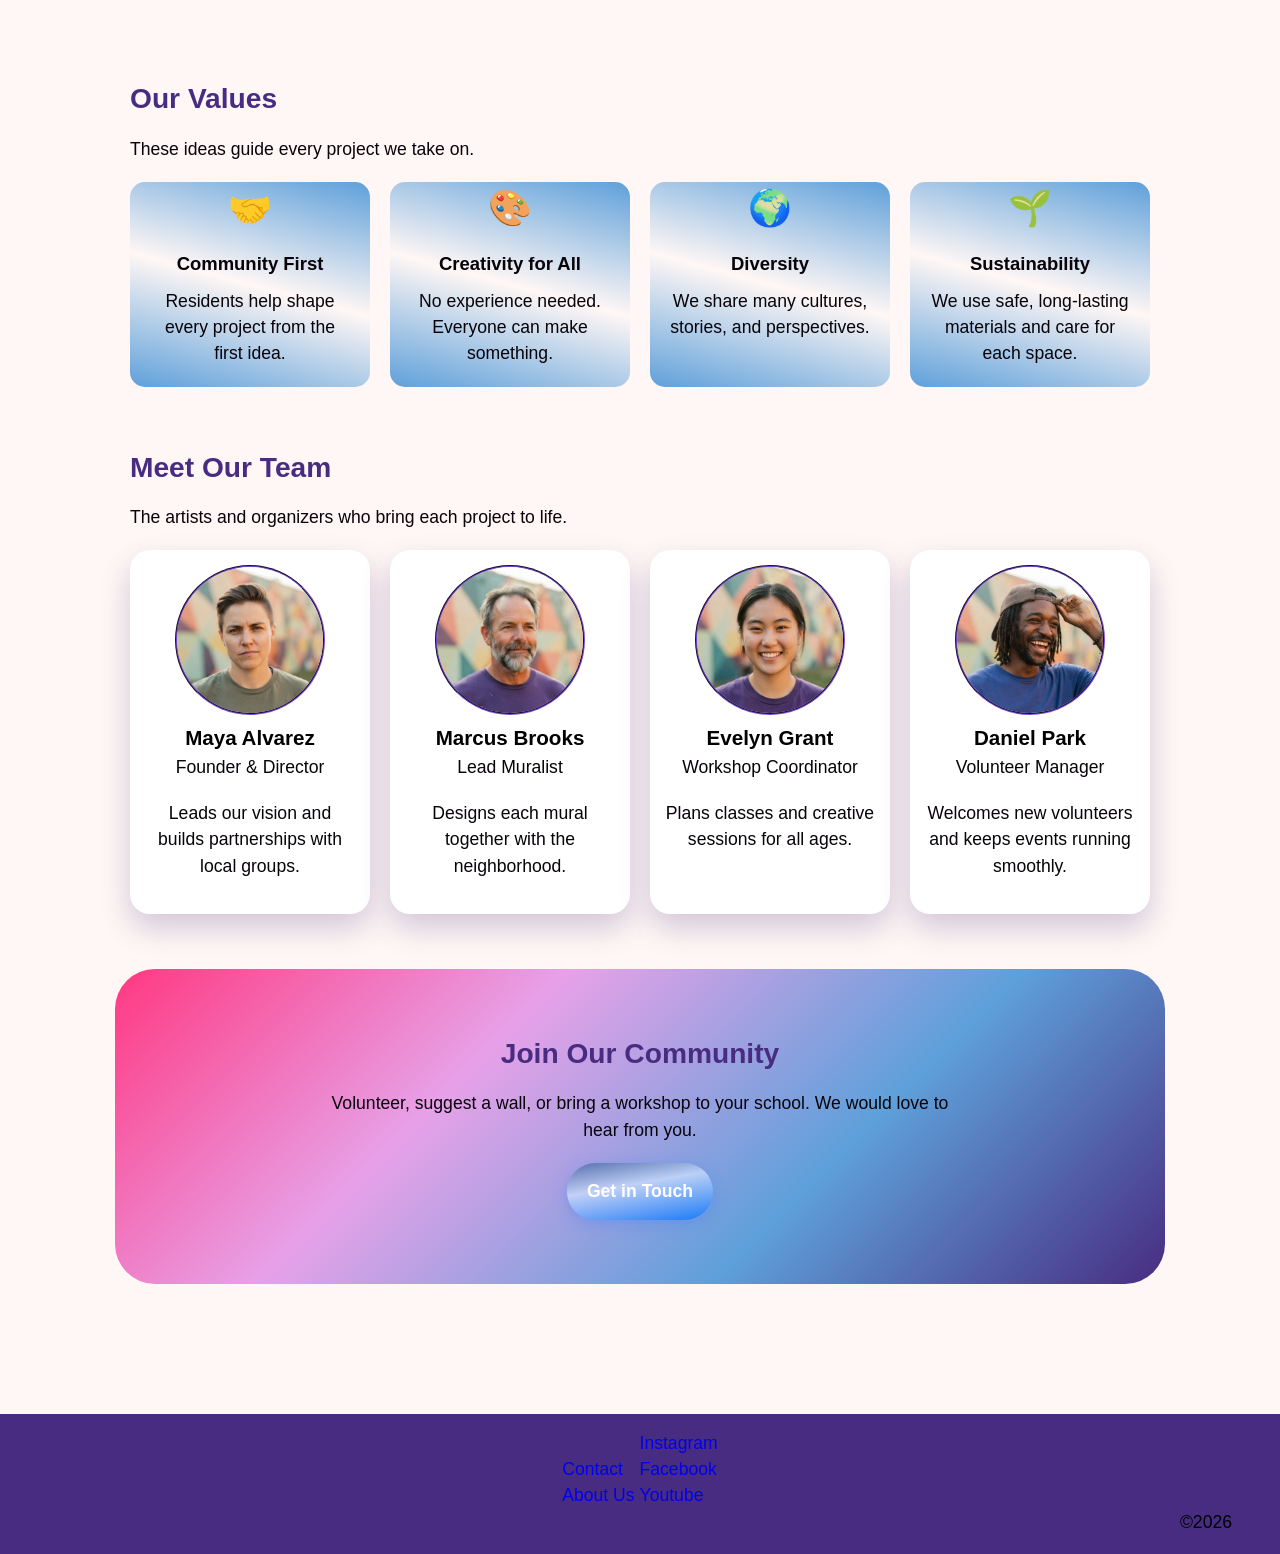
==== commit 2059bbdc: "added header for all pages🖼️" ====
--- a/about.html
+++ b/about.html
@@ -3,14 +3,15 @@
 <head>
     <meta charset="UTF-8">
     <meta name="viewport" content="width=device-width, initial-scale=1.0">
-    <title>About Us</title>
+    <title>About Us | FVAI</title>
+    <link rel="icon" type="image/x-icon" href="img/color palette icon.png">
     <link rel="stylesheet" href="css/layout.css">
     <link rel="stylesheet" href="css/styles.css">
 </head>
 <body>
     <header>
         <div id="slogan">
-            <h1>Organization's Name</h1>
+            <h1>Fox Valley Art Installations</h1>
             <p>_ Art is more than colors _</p>
         </div>
     </header>
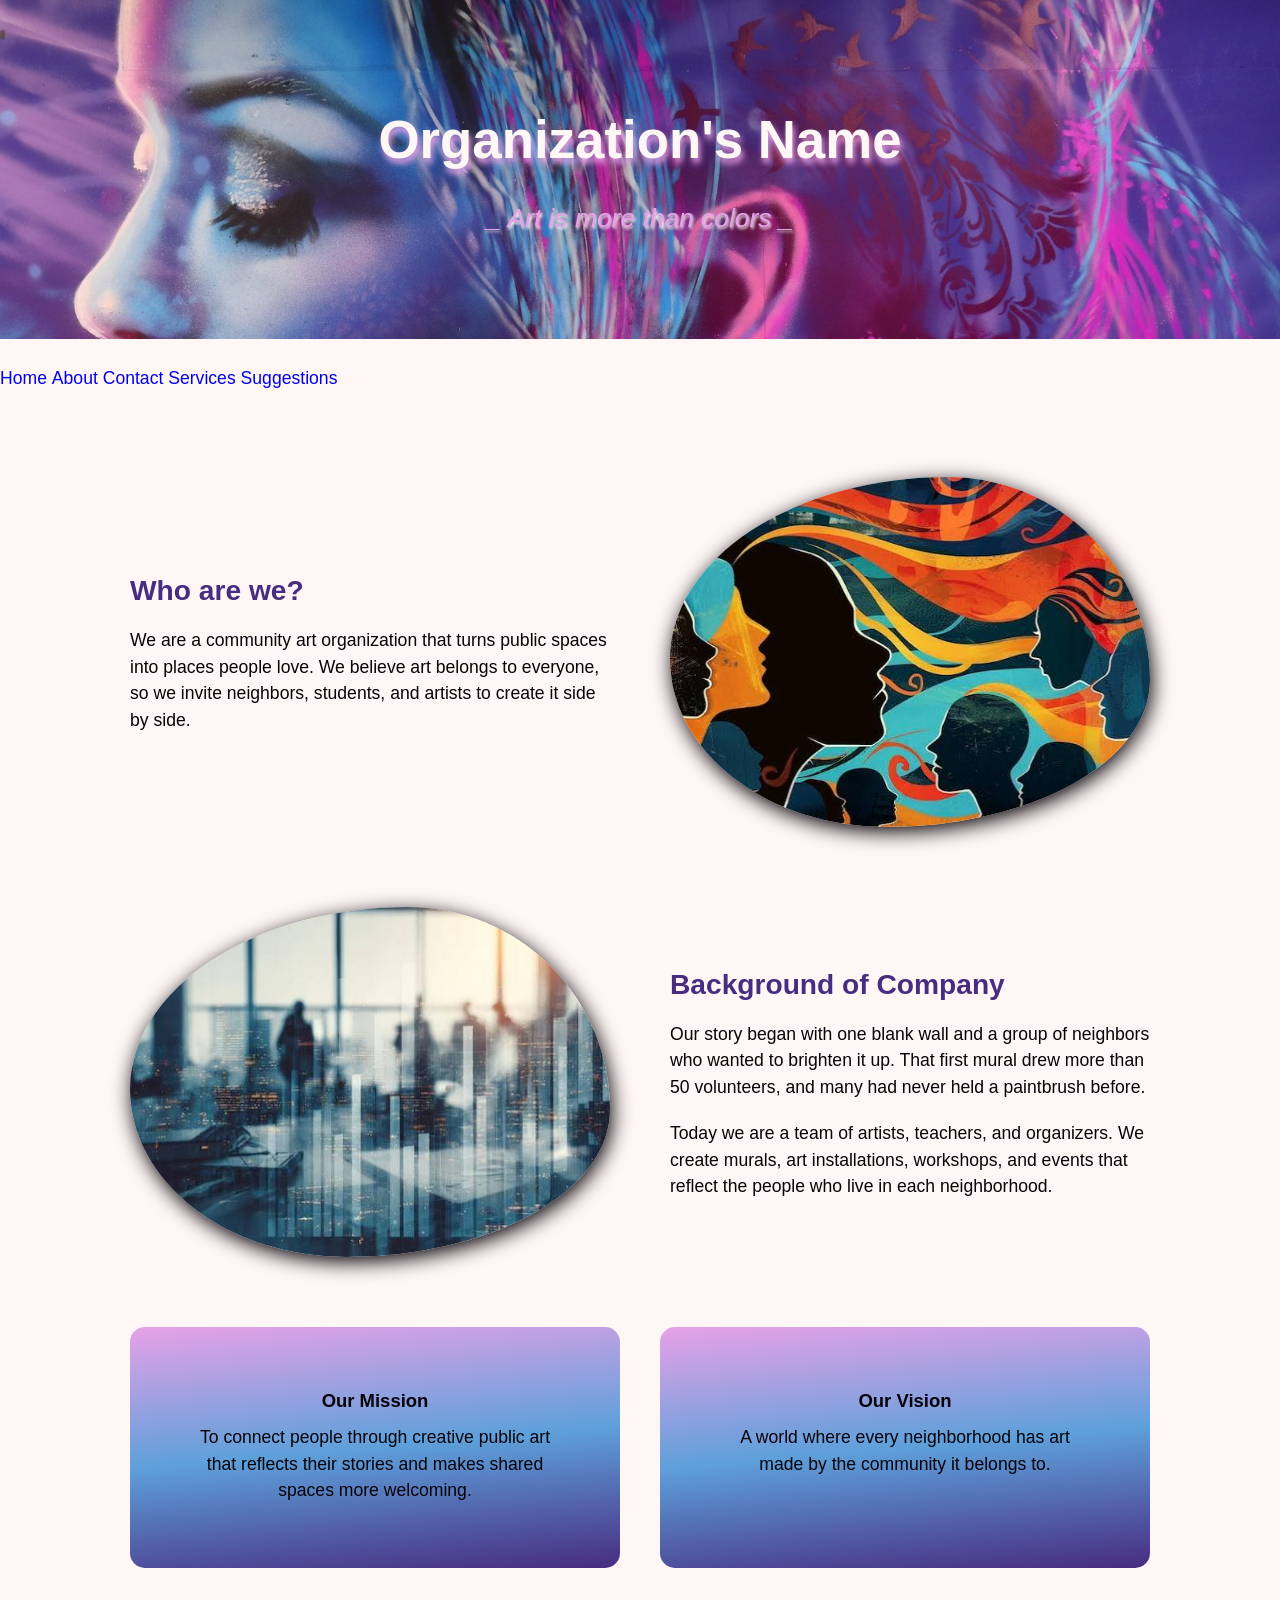
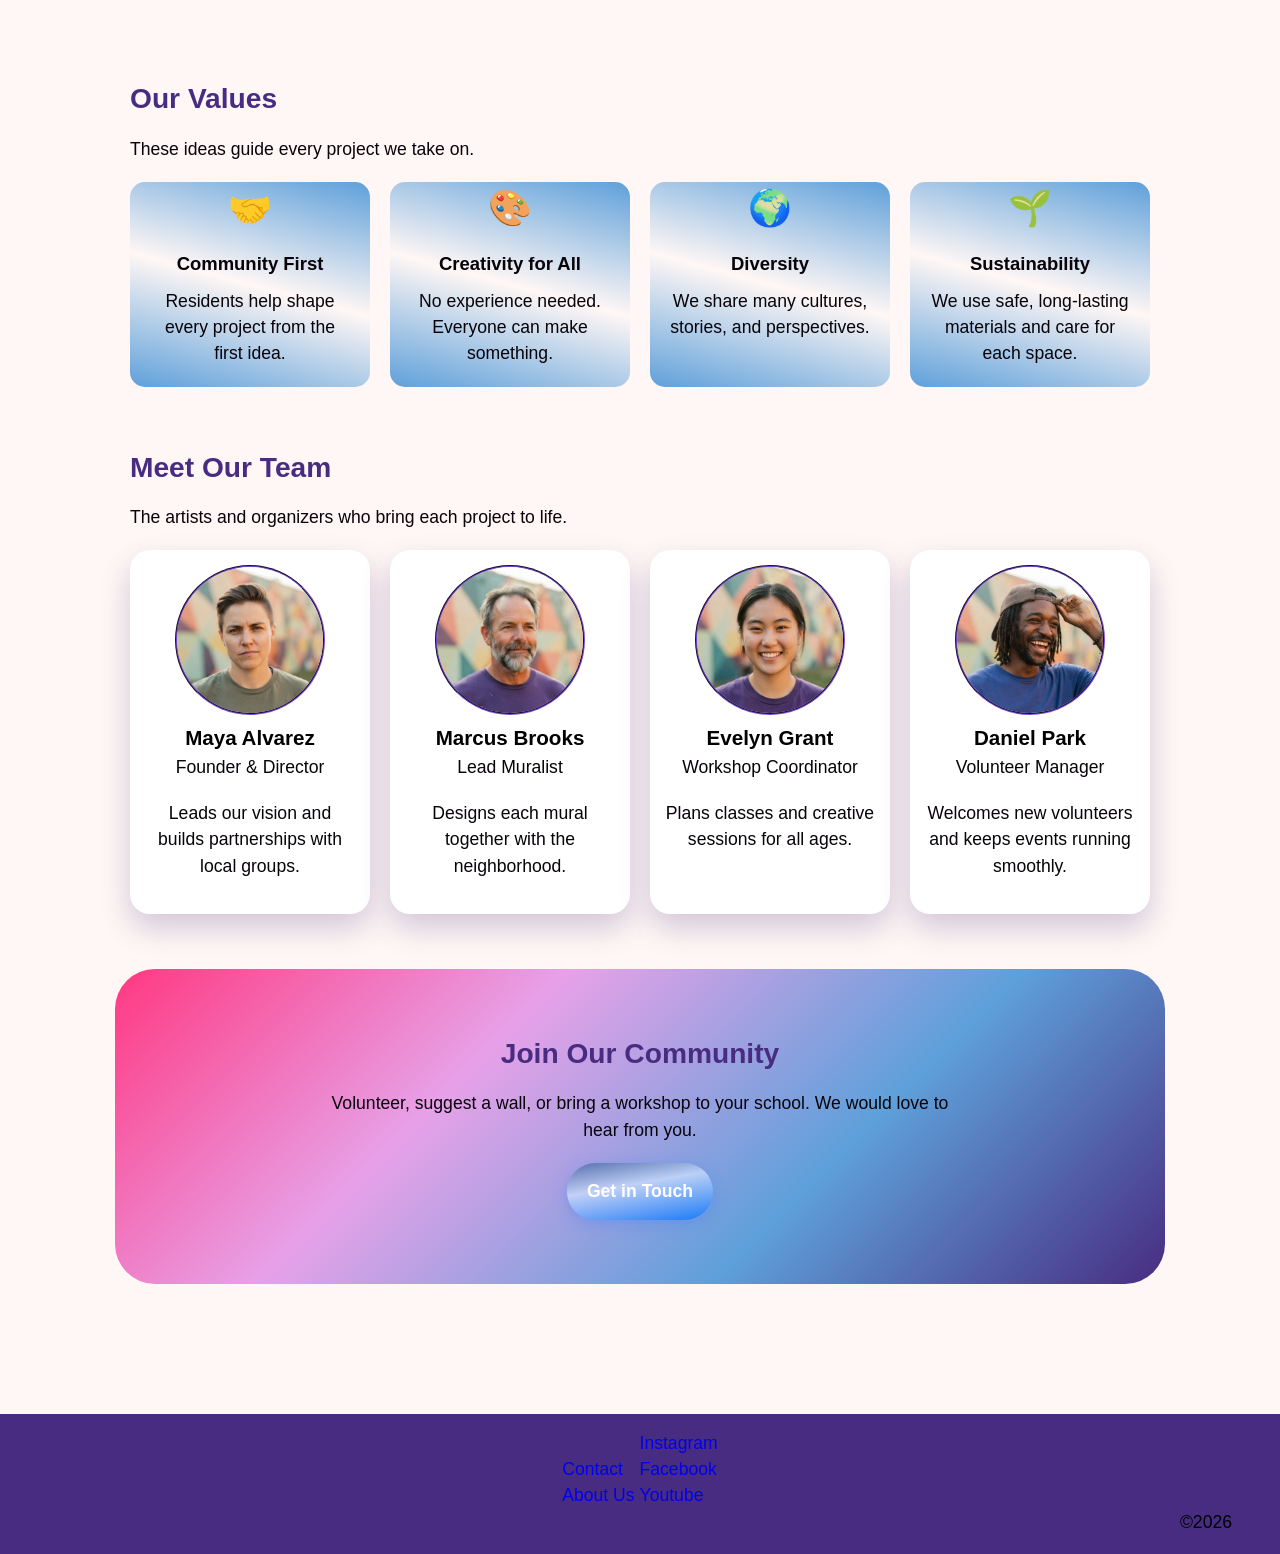
==== commit 7ec64f0a: "🪿Updated page titles + icons" ====
--- a/about.html
+++ b/about.html
@@ -11,7 +11,7 @@
 <body>
     <header>
         <div id="slogan">
-            <h1>Fox Valley Art Installations</h1>
+            <h1>Organization's Name</h1>
             <p>_ Art is more than colors _</p>
         </div>
     </header>
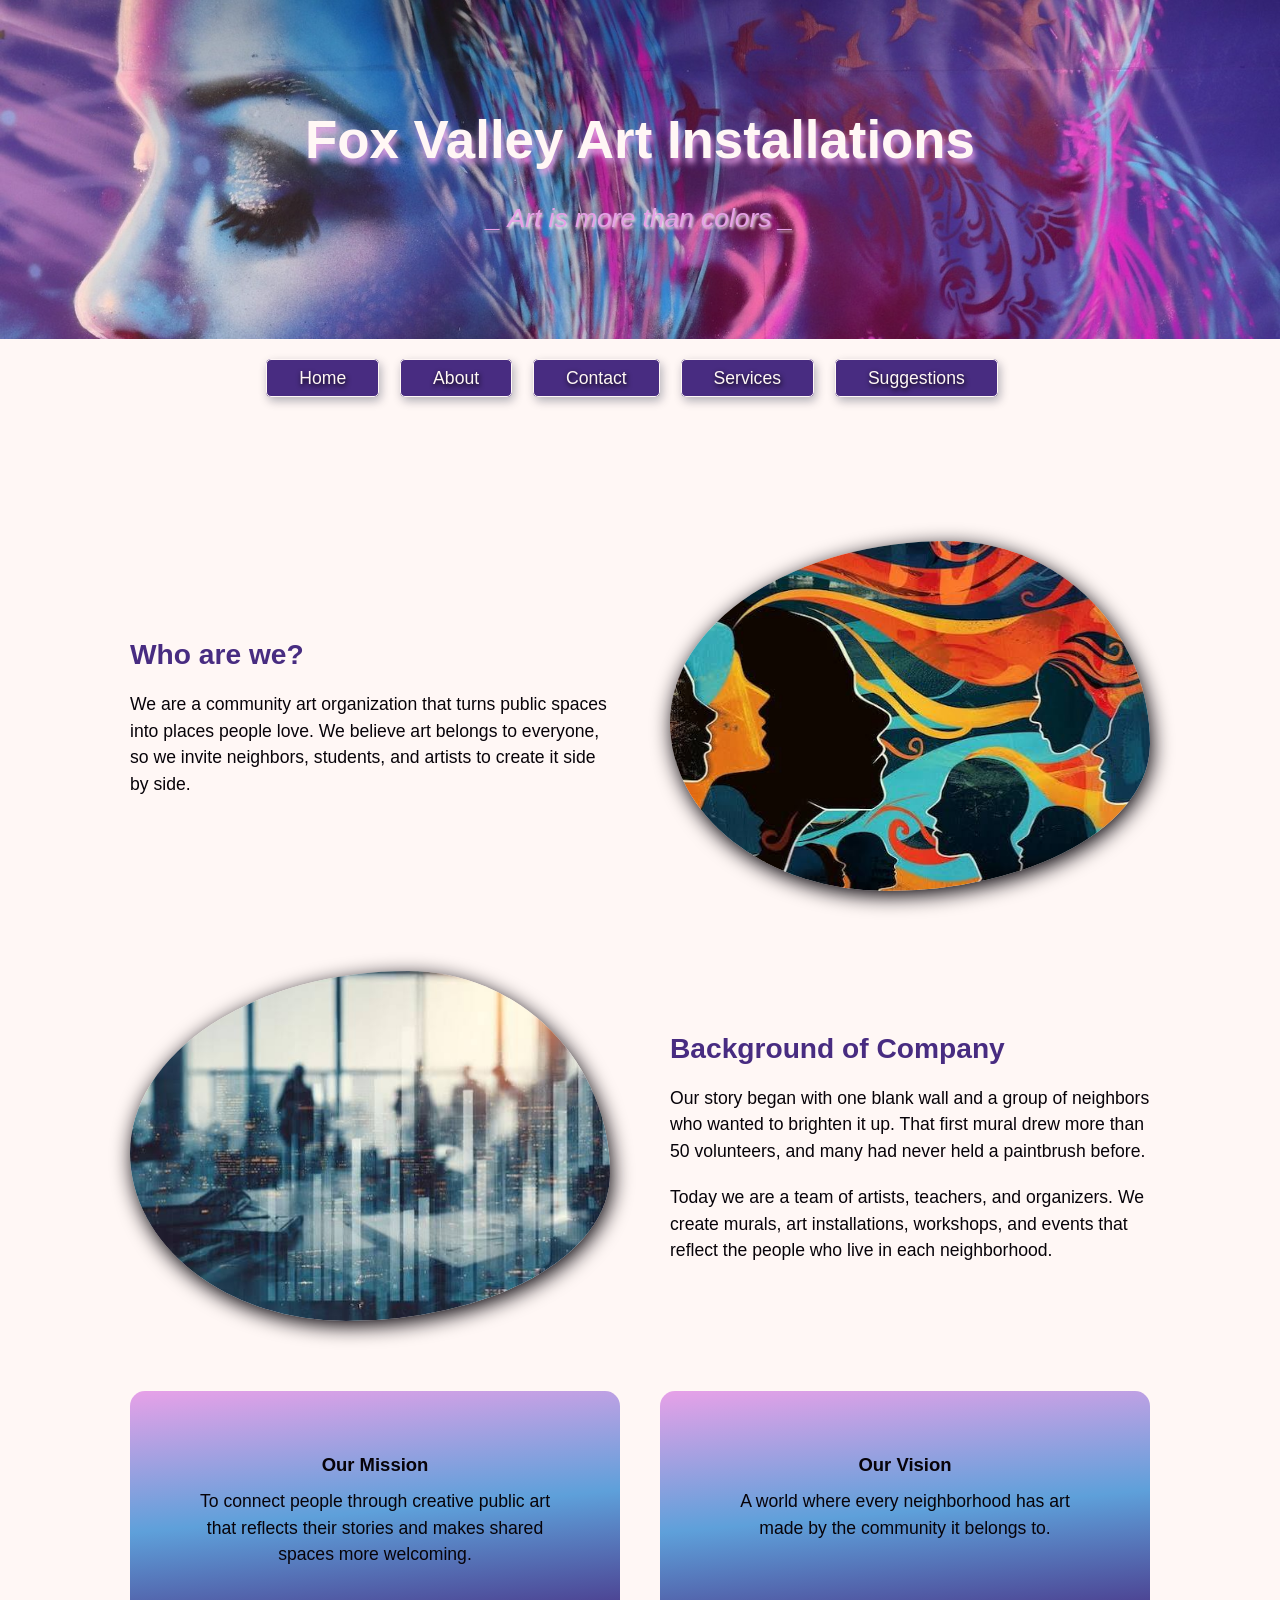
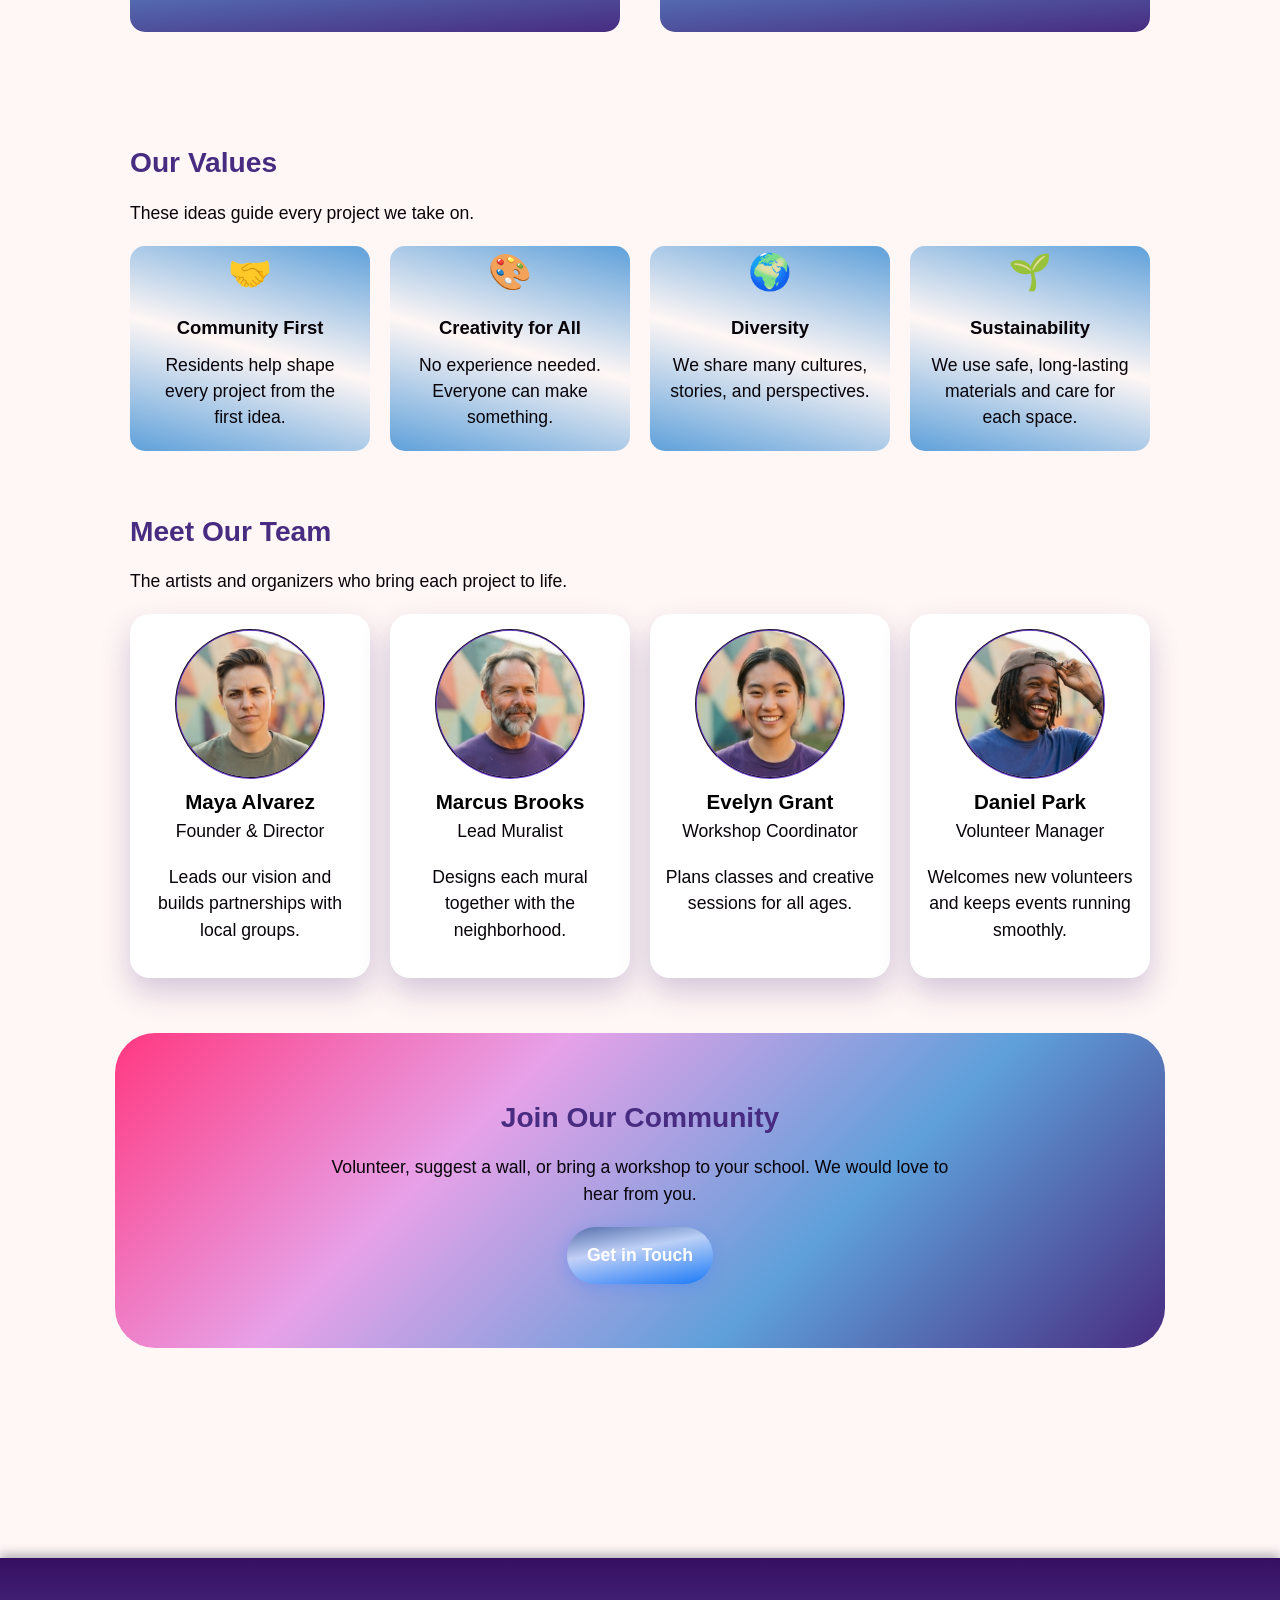
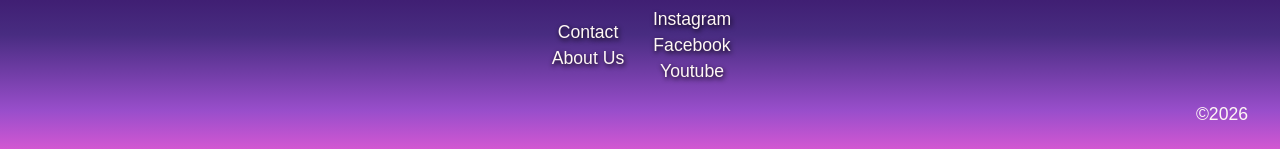
==== commit 7e77beb3: "Merge branch 'main' of https://github.com/MicahBits-n-Bytes/Fox-valley-art-installation-site" ====
--- a/about.html
+++ b/about.html
@@ -11,7 +11,7 @@
 <body>
     <header>
         <div id="slogan">
-            <h1>Organization's Name</h1>
+            <h1>Fox Valley Art Installations</h1>
             <p>_ Art is more than colors _</p>
         </div>
     </header>
--- a/css/layout.css
+++ b/css/layout.css
@@ -122,8 +122,8 @@
 
 /* tablet media query */
 @media (max-width: 900px){
+
     /*Mobile drop-down menu*/
-
     .drop-menu {
         position: fixed;
         top: 32px;
@@ -133,22 +133,16 @@
     .hamburger {
         position: absolute;
         right: 0;
+        cursor: pointer;
     }
 
     .menu-button {
         display: block;
         background-color: var(--white);
-    }
-
-    .menu-list {
-        text-align: right;
-        position: absolute;
-
-        right: 14px;
-        top: 75px;
-    }
-
-    .menu {
+        margin-top: 1rem;
+    }
+
+    nav.menu {
         display: flex;
         flex-direction: column;
         background: var(--mural-blue);
@@ -156,6 +150,16 @@
         overflow: hidden;
         opacity: 0;
         transition: max-height 0.38s ease, opacity 0.25s ease;
+        width: min-content;
+    }
+
+      ul.menu-list {
+        display: block;
+        text-align: right;
+        position: absolute;
+
+        right: 14px;
+        top: 75px;
     }
 
     #toggle:checked ~ .menu {
@@ -165,7 +169,7 @@
 
     .hamburger-icon {
         opacity: 1;
-        height: 70px;
+        height: 80px;
         width: auto;
     }
 
@@ -237,6 +241,17 @@
      #homepage .grid-4 {
         grid-template-columns: 1fr 1fr;
      }
+     }
+
+    .footer-column-wrap {
+        grid-template-columns: 1, 1fr;
+        max-width: 200px;
+        padding-bottom: 1rem;
+    }
+
+    #copyright {
+        margin-right: 0.5rem;
+    }
 }
 
 /* mobile media query */
--- a/css/styles.css
+++ b/css/styles.css
@@ -306,14 +306,44 @@
     }
 }
 
+
+/*---Nav styling---*/
 nav li {
     display: inline-block;
     list-style-type: none;
     list-style-image: none;
 }
 
-nav a {
+nav.menu a {
     text-decoration: none;
+    color: var(--white);
+}
+
+nav.menu {
+    width: 60%;
+    min-width: fit-content;
+    margin: 0 auto 4rem;
+}
+
+ul.menu-list {
+    width: fit-content;
+    margin: 0 auto;
+}
+
+a.menu-button {
+    padding: 0.5rem 2rem;
+    background-color: var(--mural-purple);
+    margin-right: 1rem;
+
+    border: 1px solid var(--white);
+    border-radius: 5px;
+    box-shadow: 2px 4px 10px rgba(3, 12, 41, 0.3);
+    text-shadow: 1px 2px 5px var(--black);
+}
+
+a.menu-button:hover {
+    background-color: var(--mural-purple);
+    background: linear-gradient(0deg, #d257d2 0%, #994ecb 20%, #482c81 60%, #360f62 100%);
 }
 
 /*---------------END header and nav styling---------------*/
@@ -322,6 +352,7 @@
 
 body {
     width: 100%;
+    height: 100%;
 }
 
 
@@ -338,34 +369,56 @@
 
     max-width: 700px;
     margin: 0 auto;
+    border-radius: 5px;
 }
 
 /*other image styling*/
+.gallery {
+    height: 250px;
+    width: fit-content;
+    margin: 0 auto;
+}
+
 img.gallery-img {
+    height: inherit;
+    width: auto;
     display: inline-block;
-    max-width: 300px;
+    margin: 0 auto;
 }
 
 img.left {
     max-width: 50%;
     margin: 0 1rem 0 0;
+    float: left;
 }
 
 img.right {
     max-width: 50%;
     margin: 0 0 0 1rem;
+    float: right;
 }
 
 /*----------------END image styling.----------------*/
 
-
-
-
+h2.right {
+    text-align: right;
+}
+
+.services-content {
+    width: 60%;
+    margin: 0 auto;
+}
 
 .content-box {
     display: flow-root;
     min-height: fit-content;
     object-fit: contain;
+
+    margin-bottom: 4rem;
+}
+
+.content-box:last-of-type {
+    margin-bottom: 0;
 }
 
 
@@ -389,33 +442,61 @@
 */
 footer {
     background-color: var(--mural-purple);
+    background: linear-gradient(0deg, #d257d2 0%, #994ecb 20%, #482c81 60%, #360f62 100%);
+    box-shadow: 0 -4px 10px rgba(3, 12, 41, 0.3);
     grid-area: footer;
     width: 100%;
     min-height: 140px;
 
-    margin: 5rem 0 0;
-    padding: 1rem;
+    margin: 10rem 0 0;
+    padding: 3rem 0;
 }
 
 .footer-column-wrap {
+    display: grid;
+    grid-template-columns: repeat(2, 1fr);
+    gap: 0.5rem;
+
     margin: 0 auto;
-    width: fit-content;
+    width: 500px;
 }
 
 .footer-column {
-    display: inline-block;
+    display: flex;
+    flex-direction: column;
+    justify-content: center;
 }
 
 footer li {
     list-style-type: none;
     list-style-image: none;
-}
-
+    vertical-align: middle;
+    text-align: center;
+}
+
+
+/*---Footer links---*/
 footer a {
+    color: var(--white);
     text-decoration: none;
-}
+    text-shadow: 1px 2px 5px var(--black);
+
+    transition: color 0.15s;
+}
+
+footer a:hover {
+    color: rgb(151, 214, 248);
+}
+
+footer a:active {
+    color: var(--mural-pink);
+}
+
+
+
 
 #copyright {
+    color: var(--white);
     float: right;
     margin-right: 2rem;
 }
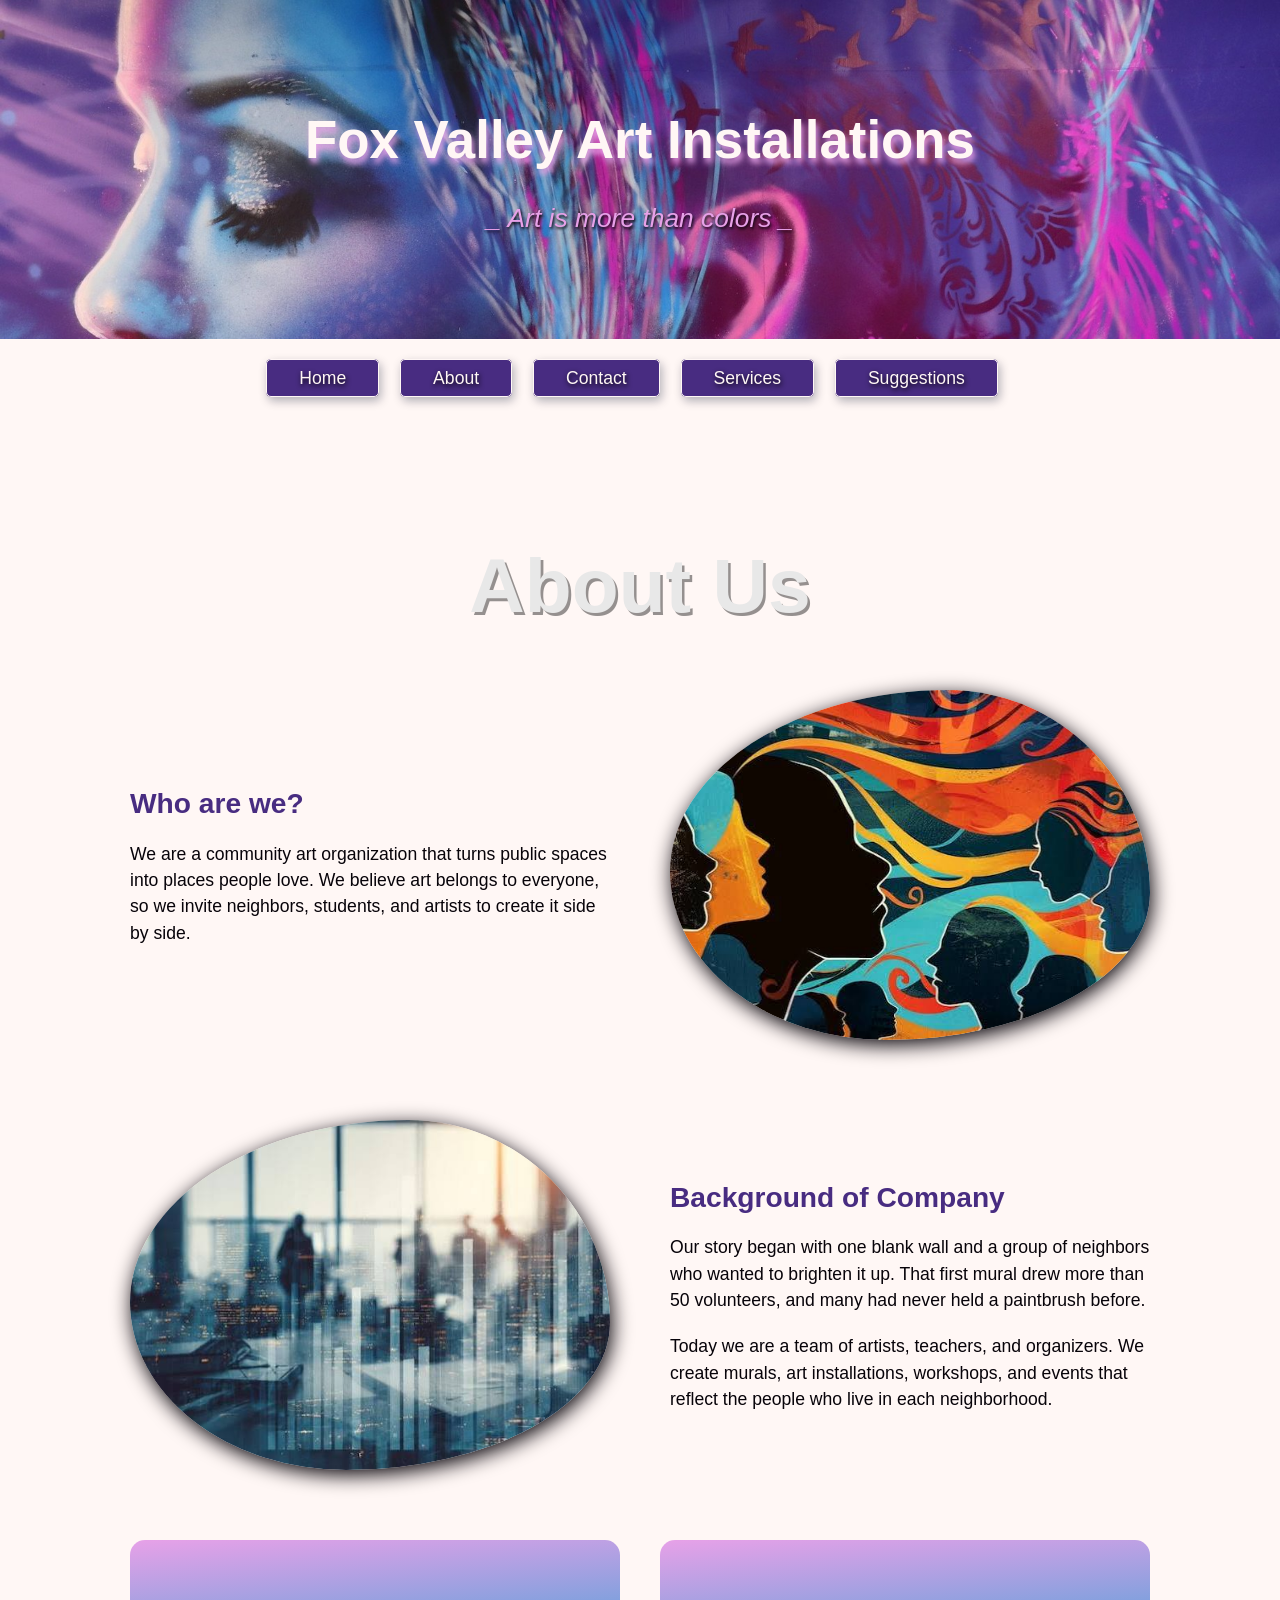
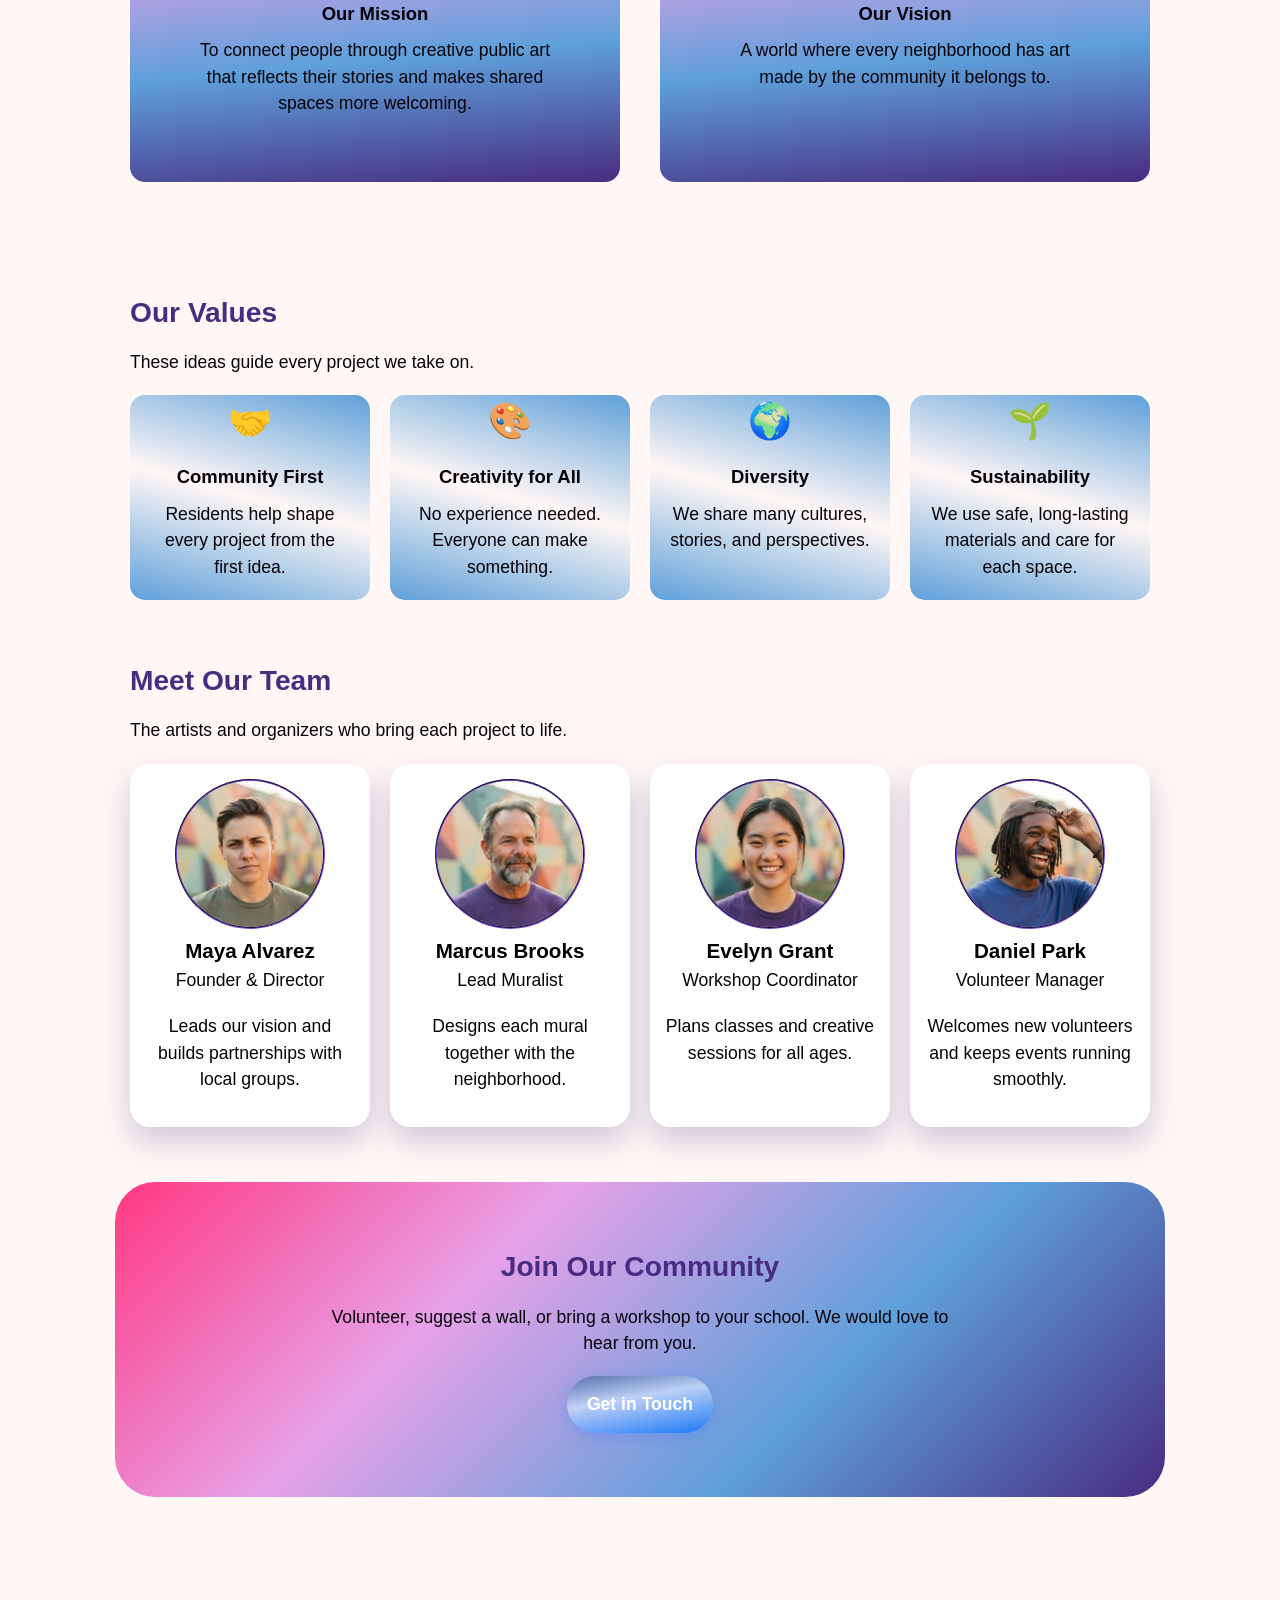
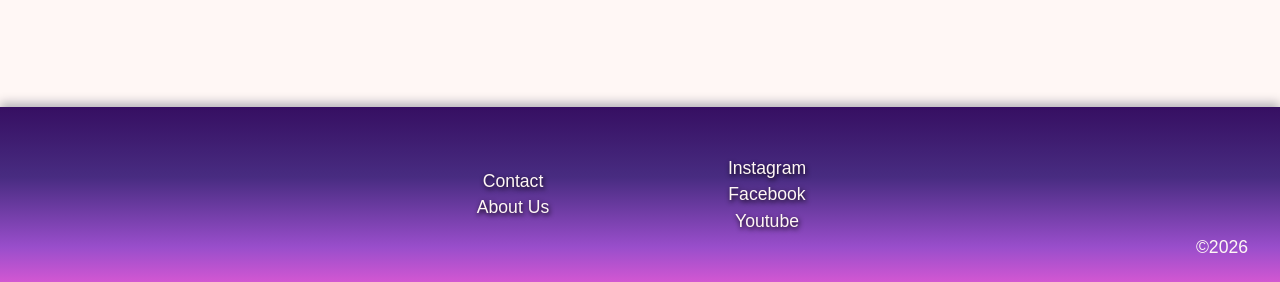
==== commit 247cc940: "✨added h1 titles to about and services" ====
--- a/about.html
+++ b/about.html
@@ -34,6 +34,7 @@
     </div>
 
     <main id="homepage">
+        <h1 class="sectionTitle">About Us</h1>
         <section>
             <div class="split">
                 <div>
--- a/css/layout.css
+++ b/css/layout.css
@@ -241,7 +241,6 @@
      #homepage .grid-4 {
         grid-template-columns: 1fr 1fr;
      }
-     }
 
     .footer-column-wrap {
         grid-template-columns: 1, 1fr;
--- a/css/styles.css
+++ b/css/styles.css
@@ -374,13 +374,15 @@
 
 /*other image styling*/
 .gallery {
-    height: 250px;
+    min-height:fit-content;
+    /* height: 250px; */
     width: fit-content;
     margin: 0 auto;
+    display:flow-root;
 }
 
 img.gallery-img {
-    height: inherit;
+    height: clamp(150px, 12vw, 250px);
     width: auto;
     display: inline-block;
     margin: 0 auto;
@@ -398,6 +400,16 @@
     float: right;
 }
 
+@media (max-width: 900px) {
+    .services-img {
+        float: none;
+        width: 100%;
+        max-width: 100%;
+        margin: 0;
+    }
+}
+
+
 /*----------------END image styling.----------------*/
 
 h2.right {
@@ -407,6 +419,15 @@
 .services-content {
     width: 60%;
     margin: 0 auto;
+}
+
+@media (max-width: 900px) {
+    .services-content {
+        width: 100%;
+        margin-left: 0;
+        margin-right: 0;
+     }
+     
 }
 
 .content-box {
@@ -415,6 +436,13 @@
     object-fit: contain;
 
     margin-bottom: 4rem;
+    clear:both;
+    padding: 3rem 1.5rem;
+
+    background-color: var(--mural-plum);
+    background: linear-gradient(175deg, var(--white), var(--mural-plum));
+    box-shadow: 2px 4px 10px rgba(3, 12, 41, 0.3);
+    border-radius: 60px;
 }
 
 .content-box:last-of-type {
@@ -429,8 +457,36 @@
     margin: 1rem auto;
 }
 
-
-
+/*
+Services page gallery styling
+*/
+.gallery-box {
+    height: fit-content;
+}
+
+.gallery {
+    display: grid;
+    grid-template-columns: repeat(auto-fit, minmax(200px, 1fr));
+    gap: 0;
+    justify-content: space-evenly;
+
+    width: fit-content;
+    max-width: 100%;
+    margin: 2rem auto 0;
+}
+
+img.gallery-img {
+    /*height: inherit;
+    width: auto;*/
+    display: inline-block;
+    margin: 0 auto;
+    
+    max-height: 250px;
+    min-height: 50px;
+    width: auto;
+
+    box-shadow: 2px 4px 10px rgba(3, 12, 41, 0.3);
+}
 
 
 
@@ -525,7 +581,7 @@
     font-size: 1.5em;
     font-style: italic;
     color: var(--mural-plum);
-    text-shadow: 1px 2px 3px var(--white);
+    text-shadow: 1px 2px 3px var(--black);
     font-weight: 500;
 }
 
@@ -725,3 +781,15 @@
     padding: 15px;
     margin: 30px 0;
 }
+
+#contactForm{
+    margin:30px auto;
+    width:80vw;
+    text-align:center;
+}
+
+#messageInput{
+    width: 100%;
+}
+
+
